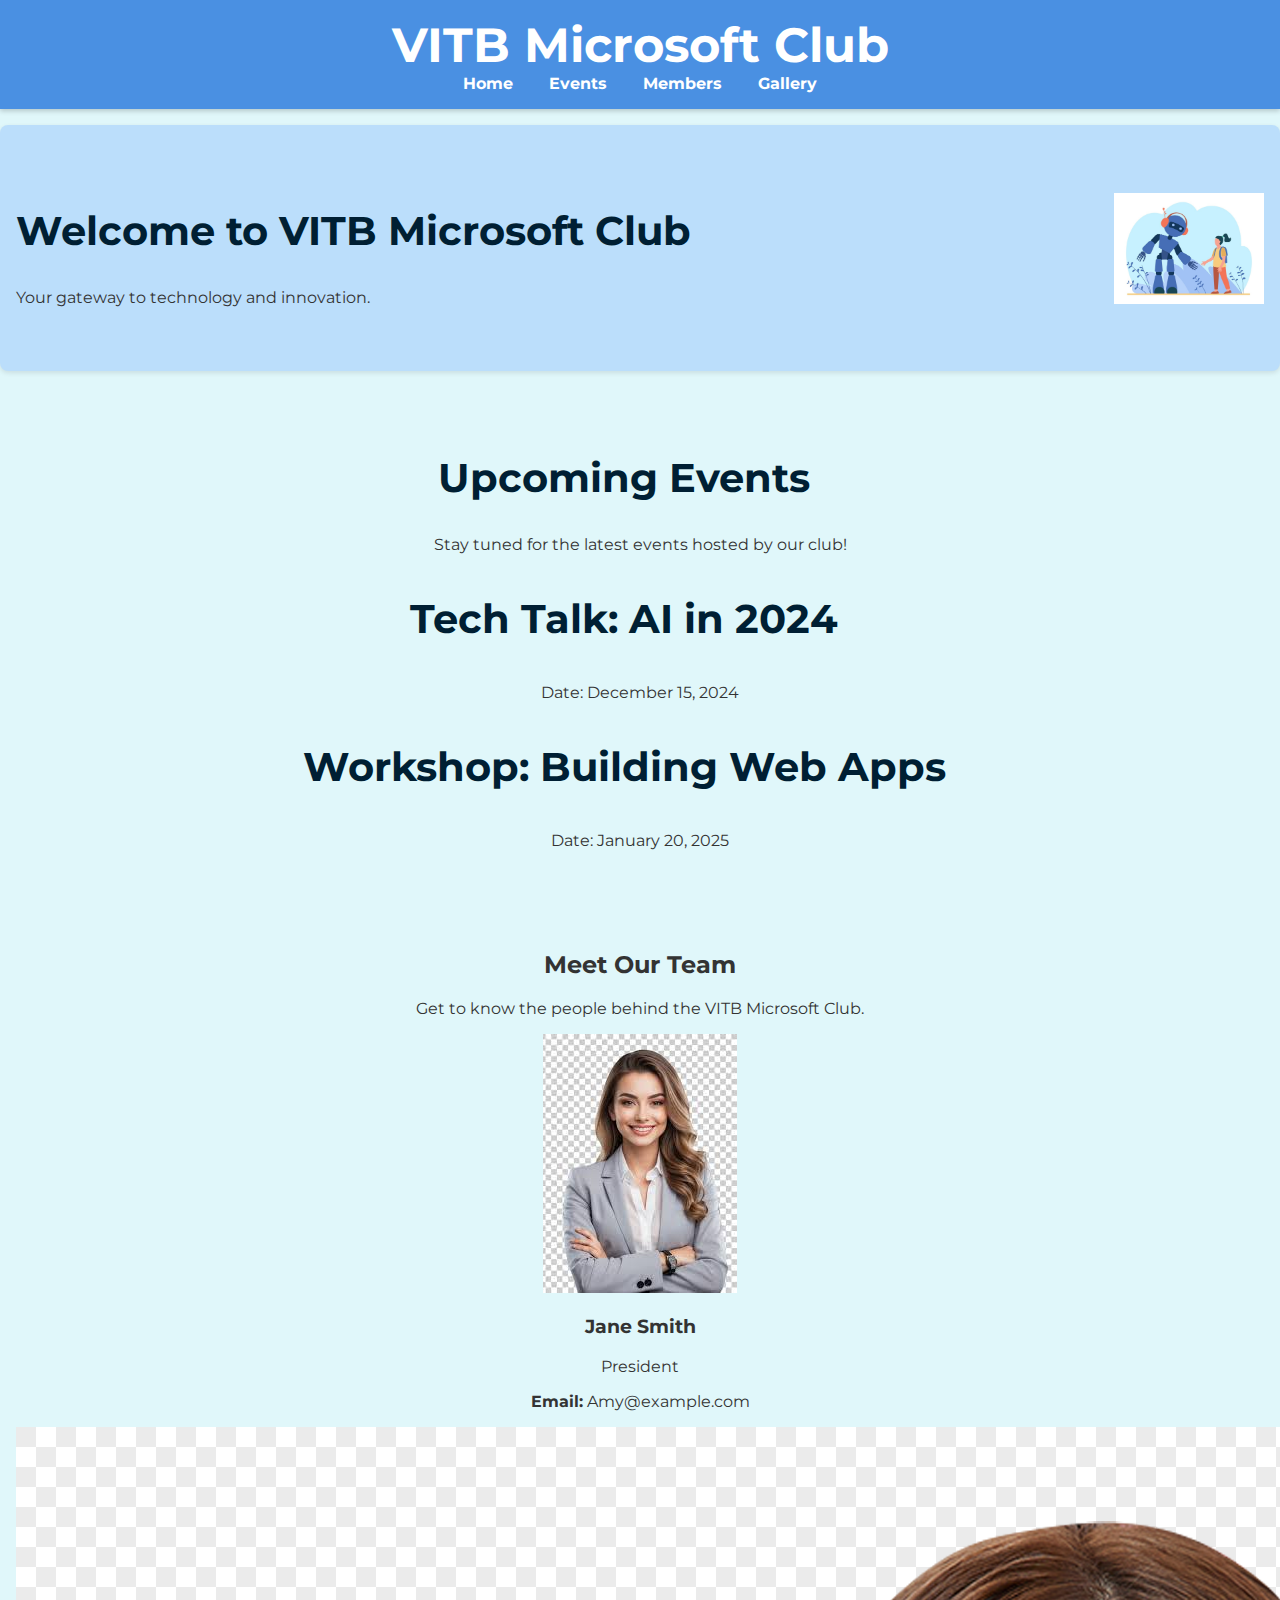
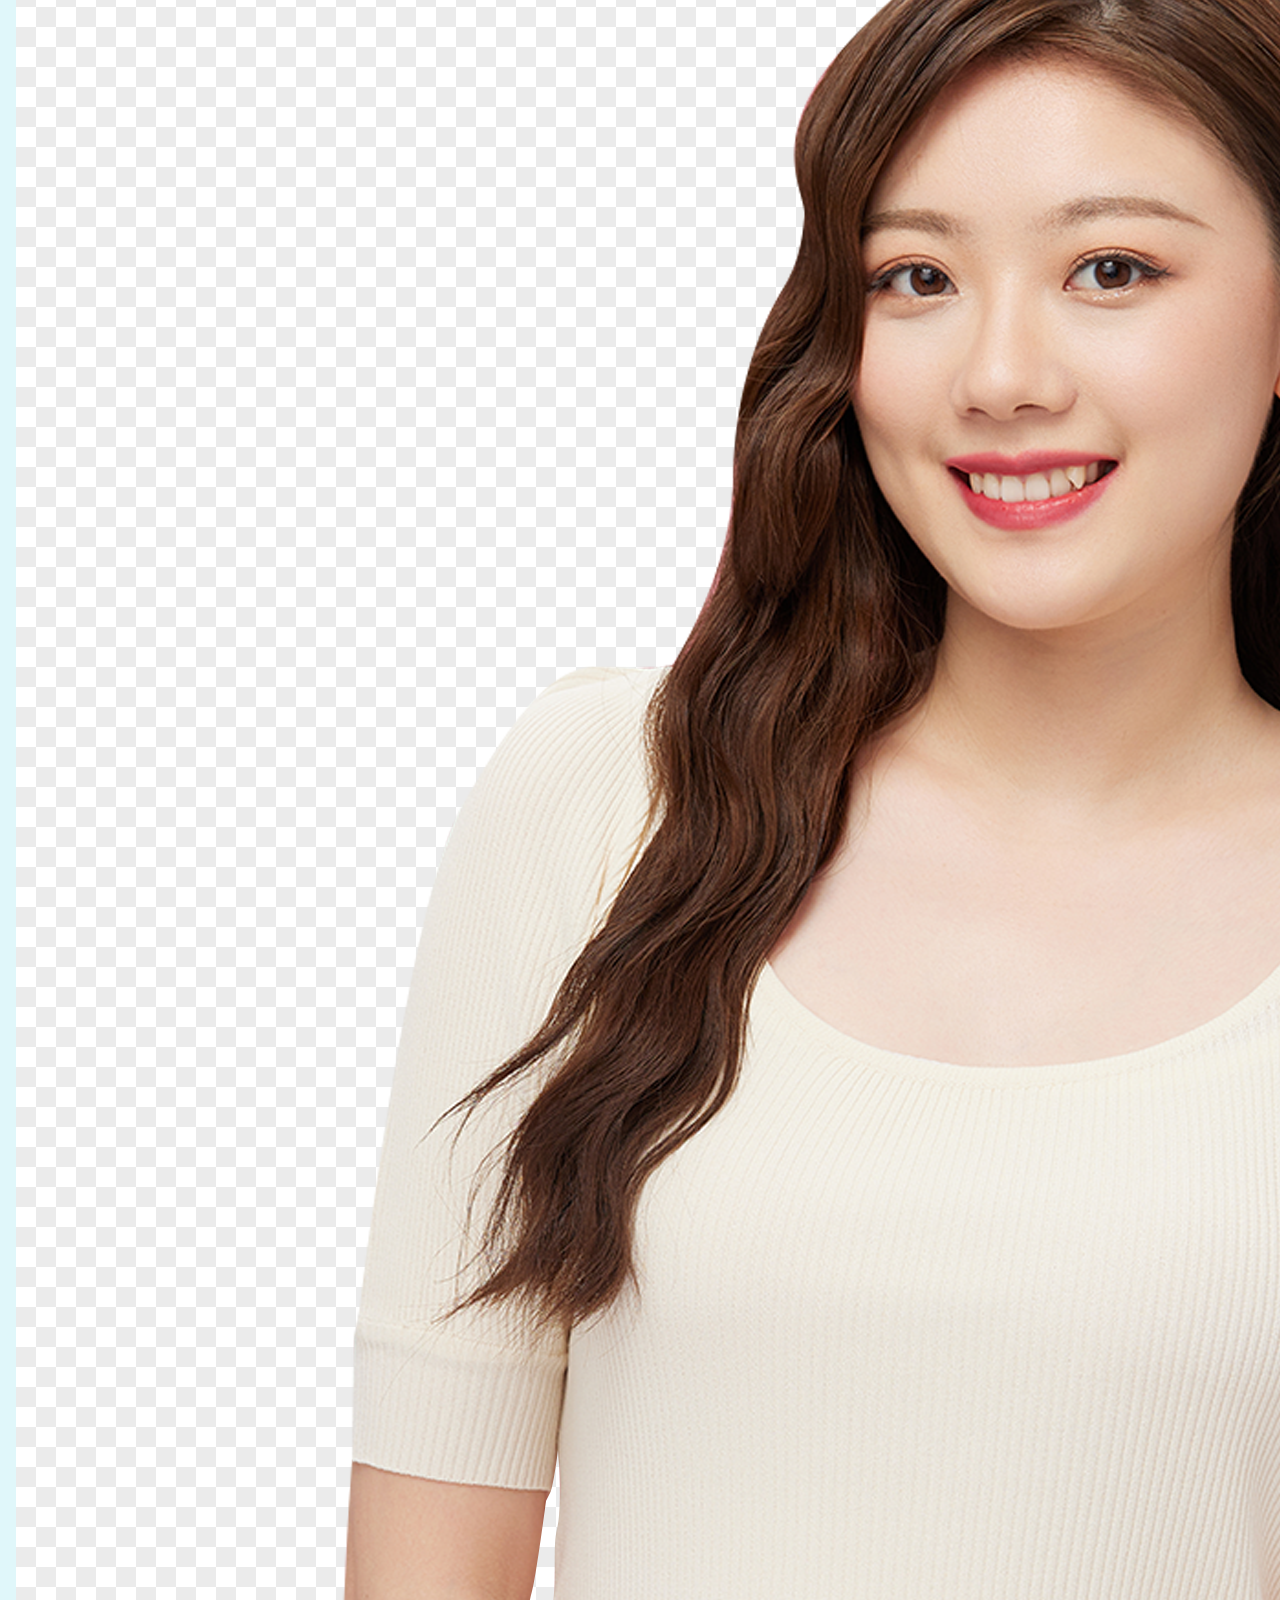
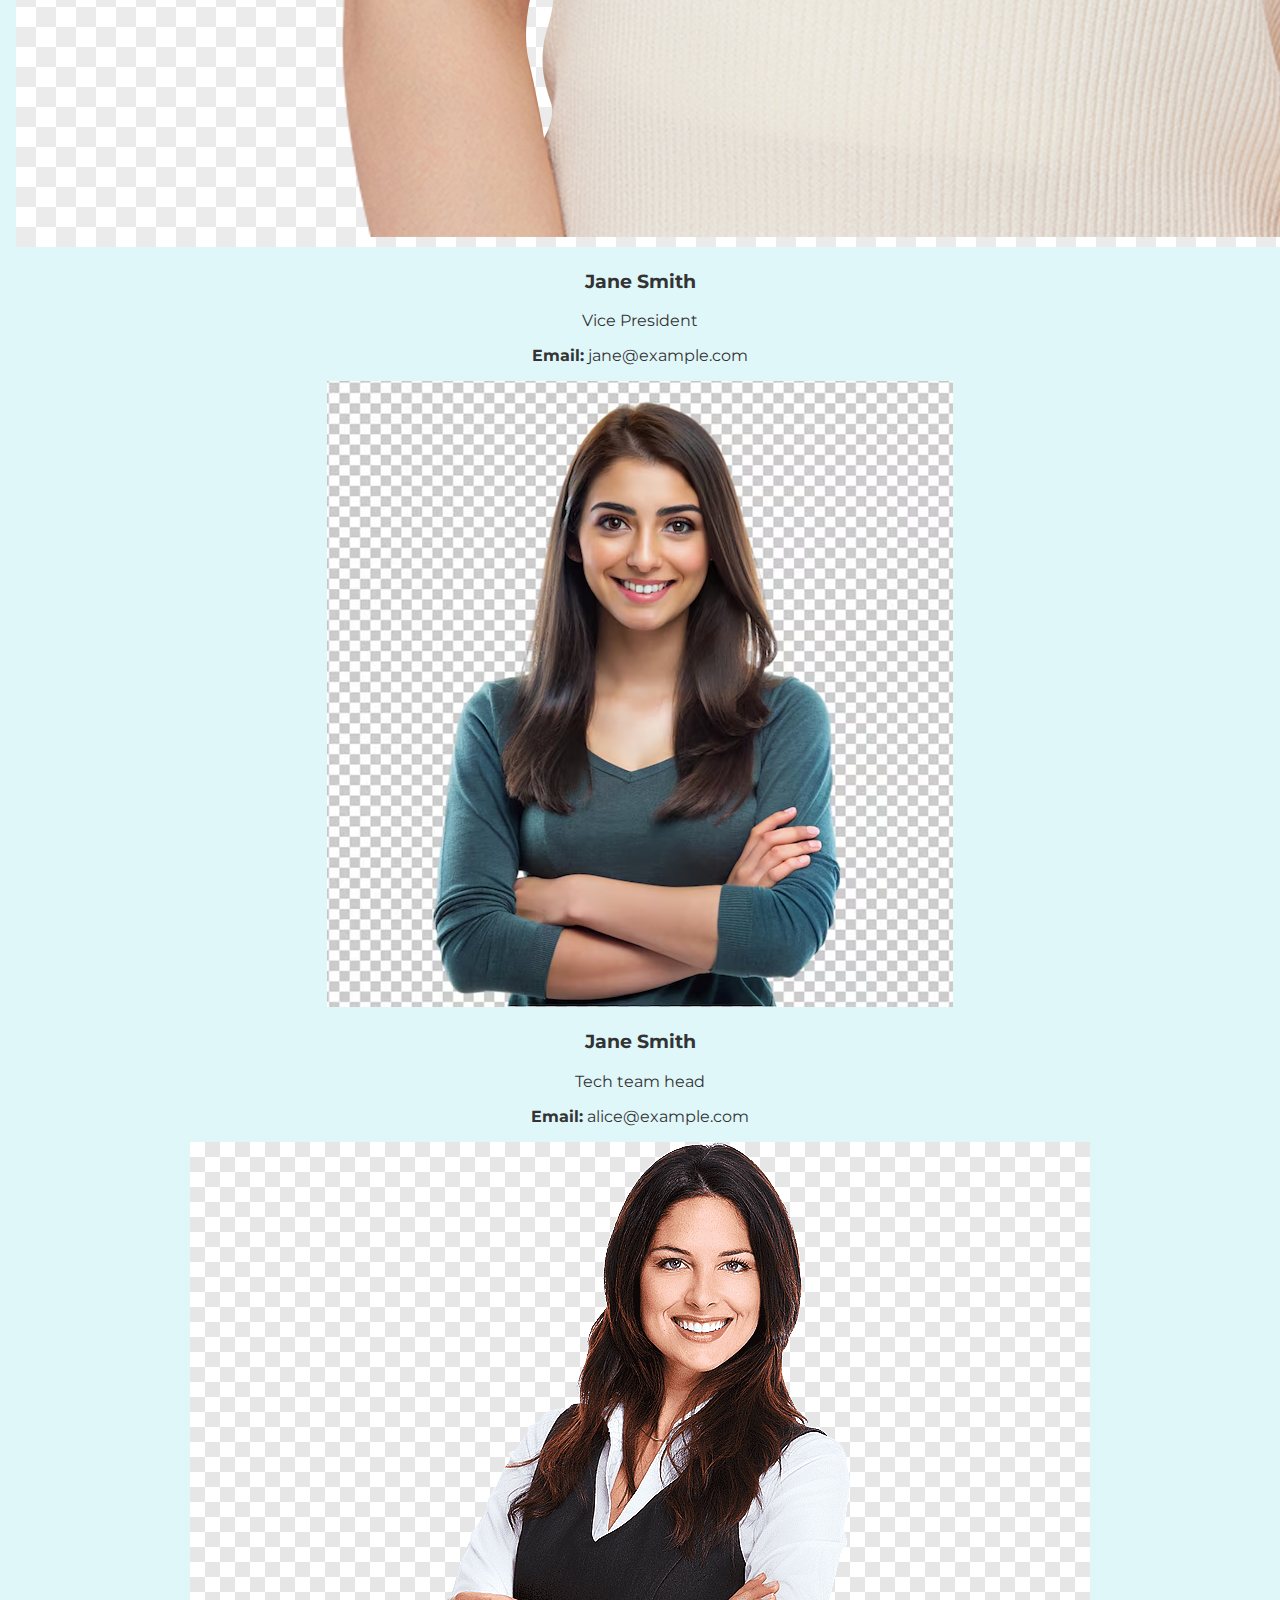
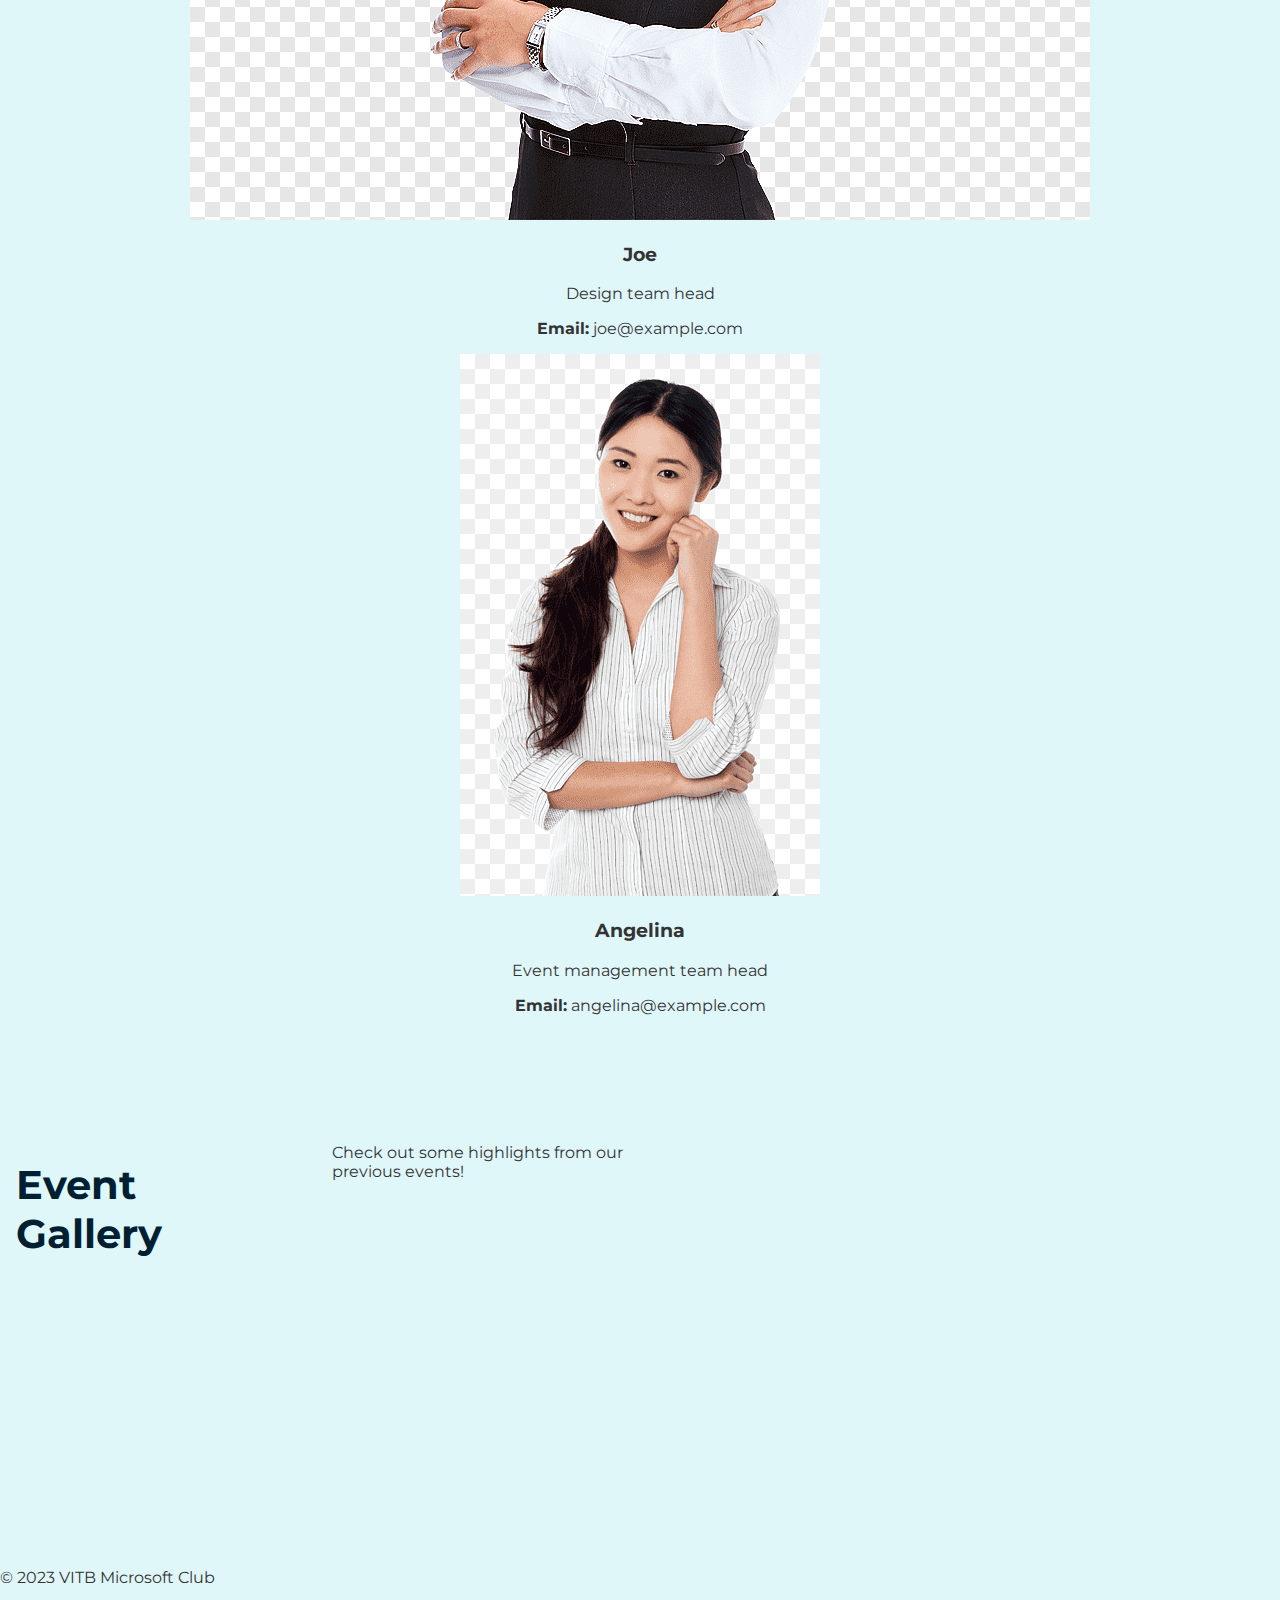
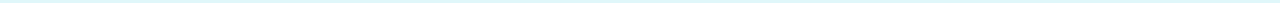
==== index.html @ a5c3c57b "robot" ====
<!DOCTYPE html>
<html lang="en">

<head>
    <meta charset="UTF-8">
    <meta name="viewport" content="width=device-width, initial-scale=1.0">
    <title>VITB Microsoft Club</title>
    <link rel="stylesheet" href="styles/style.css">
    <link href="https://fonts.googleapis.com/css2?family=Montserrat:wght@400;600&display=swap" rel="stylesheet">
</head>

<body>

    <header>
        <h1>VITB Microsoft Club</h1>
        <nav>
            <a href="#home">Home</a>
            <a href="#events">Events</a>
            <a href="#members">Members</a>
            <a href="#gallery">Gallery</a>
        </nav>
    </header>

    <!-- Home Section -->
    <section id="home" class="hero">
        <div>
            <h2 class="dark-blue-heading">Welcome to VITB Microsoft Club</h2>
            <p>Your gateway to technology and innovation.</p>
        </div>
        <!-- Add a better robot visual here -->
        <div class="robot-visual">
            <img src="images/robot.jpg" alt="Robot Illustration" />
        </div>
    </section>




    <!-- Events Section -->
    <section id="events" class="events">
        <h2 class="dark-blue-heading">Upcoming Events</h2>
        <p>Stay tuned for the latest events hosted by our club!</p>

        <div class="event">
            <h3 class="dark-blue-heading">Tech Talk: AI in 2024</h3>
            <p>Date: December 15, 2024</p>
            <div class="countdown" id="countdown1"></div>
        </div>

        <div class="event">
            <h3 class="dark-blue-heading">Workshop: Building Web Apps</h3>
            <p>Date: January 20, 2025</p>
            <div class="countdown" id="countdown2"></div>
        </div>
    </section>

    <!-- Members Section -->
    <section id="members" class="members">
        <h2>Meet Our Team</h2>
        <p>Get to know the people behind the VITB Microsoft Club.</p>

        <div class="members-grid">
            <div class="member-card">
                <img src="images/member1.jpeg" alt="Amy" class="member-photo">
                <h3>Jane Smith</h3>
                <p class="role">President</p>
                <p class="contact"><strong>Email:</strong> Amy@example.com</p>
            </div>
            <div class="member-card">
                <img src="images/member2.png" alt="Jane Smith" class="member-photo">
                <h3>Jane Smith</h3>
                <p class="role">Vice President</p>
                <p class="contact"><strong>Email:</strong> jane@example.com</p>
            </div>
            <div class="member-card">
                <img src="images/member3.avif" alt="Alice" class="member-photo">
                <h3>Jane Smith</h3>
                <p class="role">Tech team head</p>
                <p class="contact"><strong>Email:</strong> alice@example.com</p>
            </div>
            <div class="member-card">
                <img src="images/member4.png" alt="Joe" class="member-photo">
                <h3>Joe</h3>
                <p class="role">Design team head</p>
                <p class="contact"><strong>Email:</strong> joe@example.com</p>
            </div>
            <div class="member-card">
                <img src="images/member5.png" alt="Angelina" class="member-photo">
                <h3>Angelina</h3>
                <p class="role">Event management team head</p>
                <p class="contact"><strong>Email:</strong> angelina@example.com</p>
            </div>

            <!-- Additional member cards can be added here -->
        </div>
    </section>

    <!-- Gallery Section -->
    <section id="gallery" class="gallery">
        <h2 class="dark-blue-heading">Event Gallery</h2>
        <p>Check out some highlights from our previous events!</p>

        <div class="gallery-item">
            <img src="images/event1.png" alt="Event 1">
        </div>
        <div class="gallery-item">
            <img src="images/event2.png" alt="Event 2">
        </div>
        <div class="gallery-item">
            <img src="images/event3.png" alt="Event 3">
        </div>
        <div class="gallery-item">
            <img src="images/event4.jpg" alt="Event 4">
        </div>
        <div class="gallery-item">
            <img src="images/event5.jpg" alt="Event 5">
        </div>
        <!-- Additional gallery items can be added here -->
    </section>


    <footer>
        <p>&copy; 2023 VITB Microsoft Club</p>
    </footer>

    <script src="scripts/script.js"></script>
</body>
---- styles/style.css ----
/* General Styles */
body {
    background-color: #e0f7fa; /* Light blue background */
    font-family: 'Montserrat', sans-serif; /* Elegant font */
    color: #333;
    margin: 0;
    padding: 0;
}

/* Header Styles */
header {
    background-color: #4a90e2; /* Soft blue for the header */
    color: #fff;
    padding: 1rem;
    text-align: center;
    box-shadow: 0px 2px 5px rgba(0, 0, 0, 0.2);
}

/* Header Site Name */
header h1 {
    font-size: 3rem; /* Increased site name size */
    margin: 0; /* Remove default margin */
}

/* Navigation Links */
nav a {
    color: #fff; /* White text for links */
    margin: 0 1rem; /* Margin between links */
    text-decoration: none;
    font-weight: bold;
}

/* Hero Section */
.hero {
    display: flex; /* Use flexbox to align robot and text */
    align-items: center; /* Center vertically */
    background-color: #bbdefb; /* Lighter pastel blue */
    padding: 3rem 1rem; /* Increased padding */
    border-radius: 8px;
    margin: 1rem 0; /* Margin between sections */
    box-shadow: 0px 2px 5px rgba(0, 0, 0, 0.1);
    animation: fadeIn 1s; /* Fade-in animation */
}

/* Dark Blue Headings */
.dark-blue-heading {
    color: #001f33; /* Darkest blue color for headings */
    font-size: 2.5rem; /* Increased size for better visibility */
    margin-right: 2rem; /* Space between text and robot */
}

/* Member and Events Sections */
.members,
.events {
    padding: 2rem 1rem;
    text-align: center;
}

/* Gallery Section */
.gallery {
    display: grid; /* Use grid layout for better alignment */
    grid-template-columns: repeat(auto-fill, minmax(250px, 1fr)); /* Responsive grid */
    gap: 1rem; /* Space between grid items */
    margin-top: 2rem;
    padding: 2rem 1rem;
}

.gallery-item {
    border-radius: 8px;
    overflow: hidden;
    box-shadow: 0px 2px 5px rgba(0, 0, 0, 0.1);
    opacity: 0; /* Start as invisible for fade-in effect */
    animation: fadeIn 0.5s forwards; /* Fade-in animation */
}

.gallery-item img {
    width: 100%; /* Full width for images */
    height: auto; /* Maintain aspect ratio */
    transition: transform 0.3s ease; /* Transition for hover effect */
}

.gallery-item img:hover {
    transform: scale(1.05); /* Zoom effect on hover */
}

/* Robot Visual */
.robot-visual {
    display: flex;
    justify-content: center; /* Center the robot */
    margin-left: auto; /* Push to the right */
}

.robot-visual img {
    max-width: 150px; /* Reduced size of the robot image */
    height: auto; /* Maintain aspect ratio */
    animation: bounce 1s infinite alternate; /* Bounce animation */
}

/* Animations */
@keyframes fadeIn {
    from {
        opacity: 0;
    }
    to {
        opacity: 1;
    }
}

@keyframes bounce {
    from {
        transform: translateY(0);
    }
    to {
        transform: translateY(-10px);
    }
}

/* Responsive Styles */
@media (max-width: 768px) {
    .hero {
        flex-direction: column; /* Stack robot and text on smaller screens */
        align-items: center; /* Center items */
        text-align: center; /* Center text */
    }

    .dark-blue-heading {
        margin-right: 0; /* Remove margin for smaller screens */
    }

    .gallery {
        grid-template-columns: repeat(auto-fill, minmax(150px, 1fr)); /* Adjust for smaller screens */
    }
}
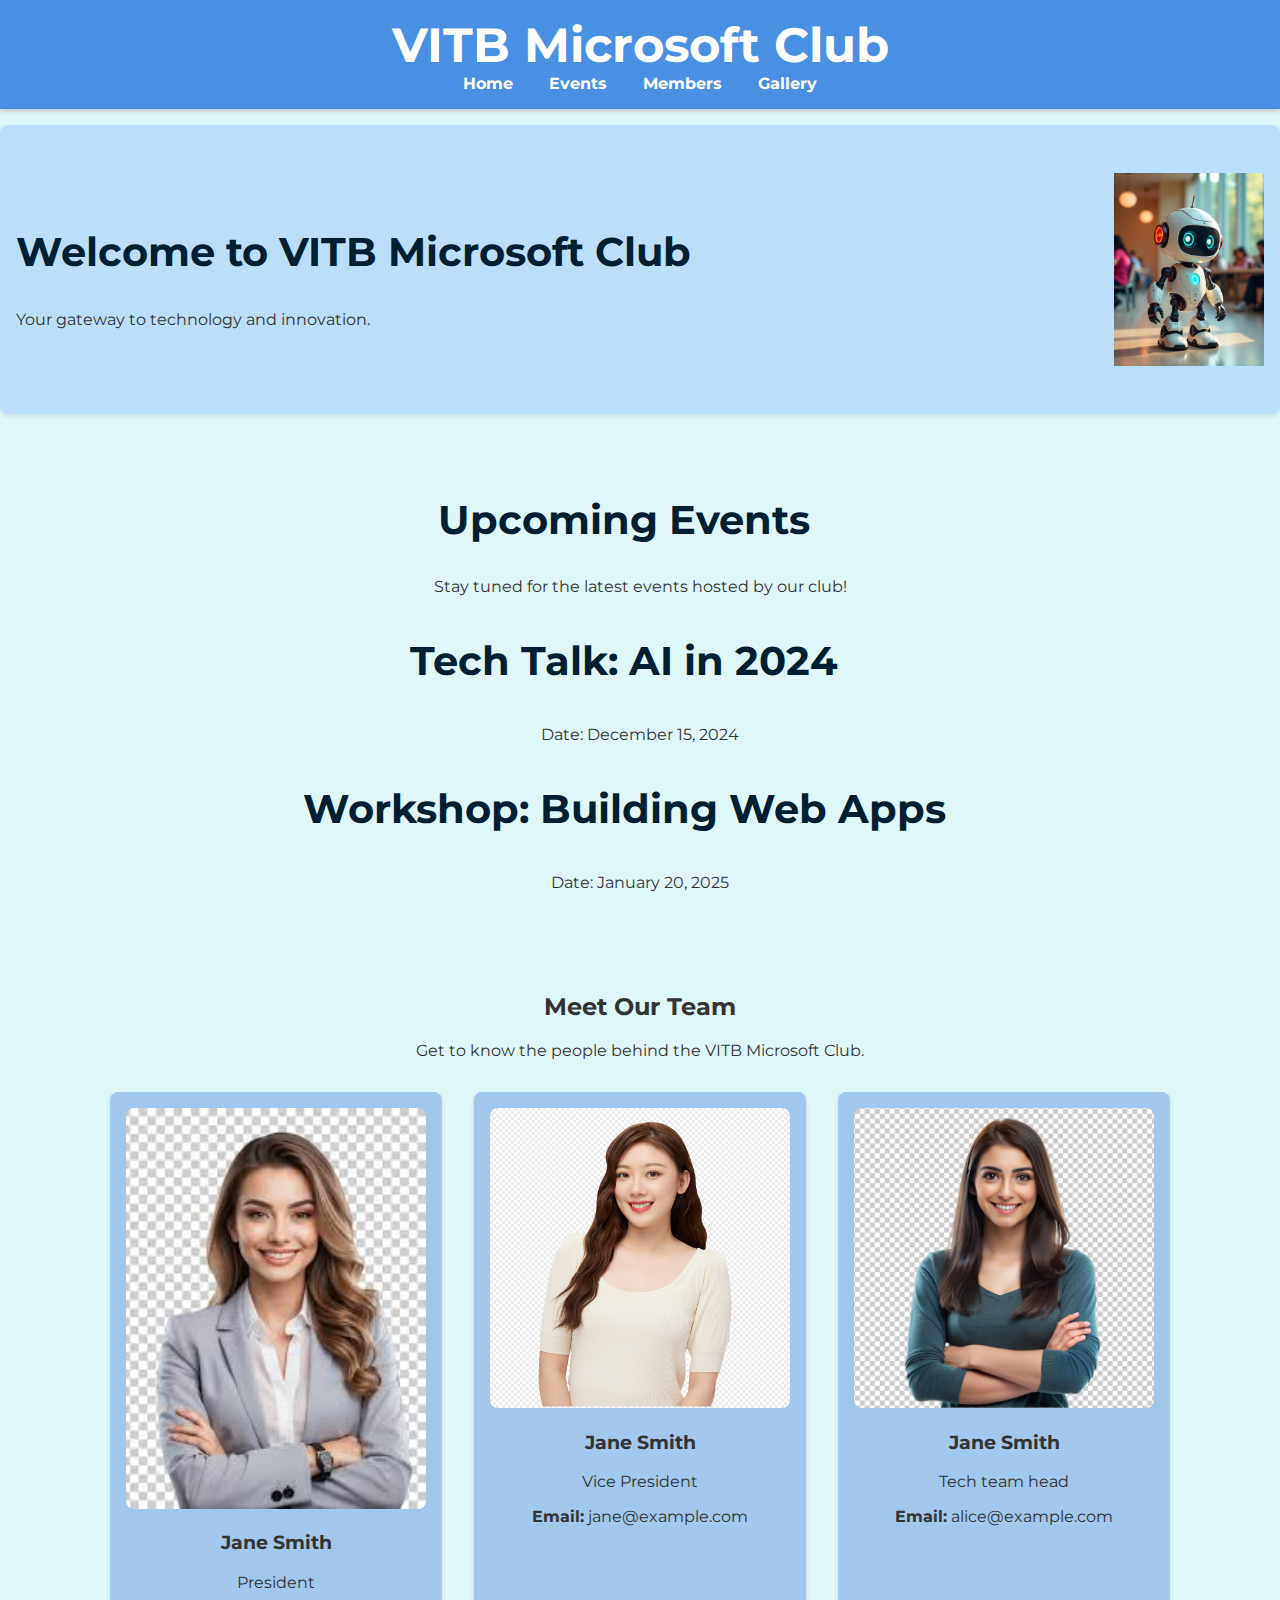
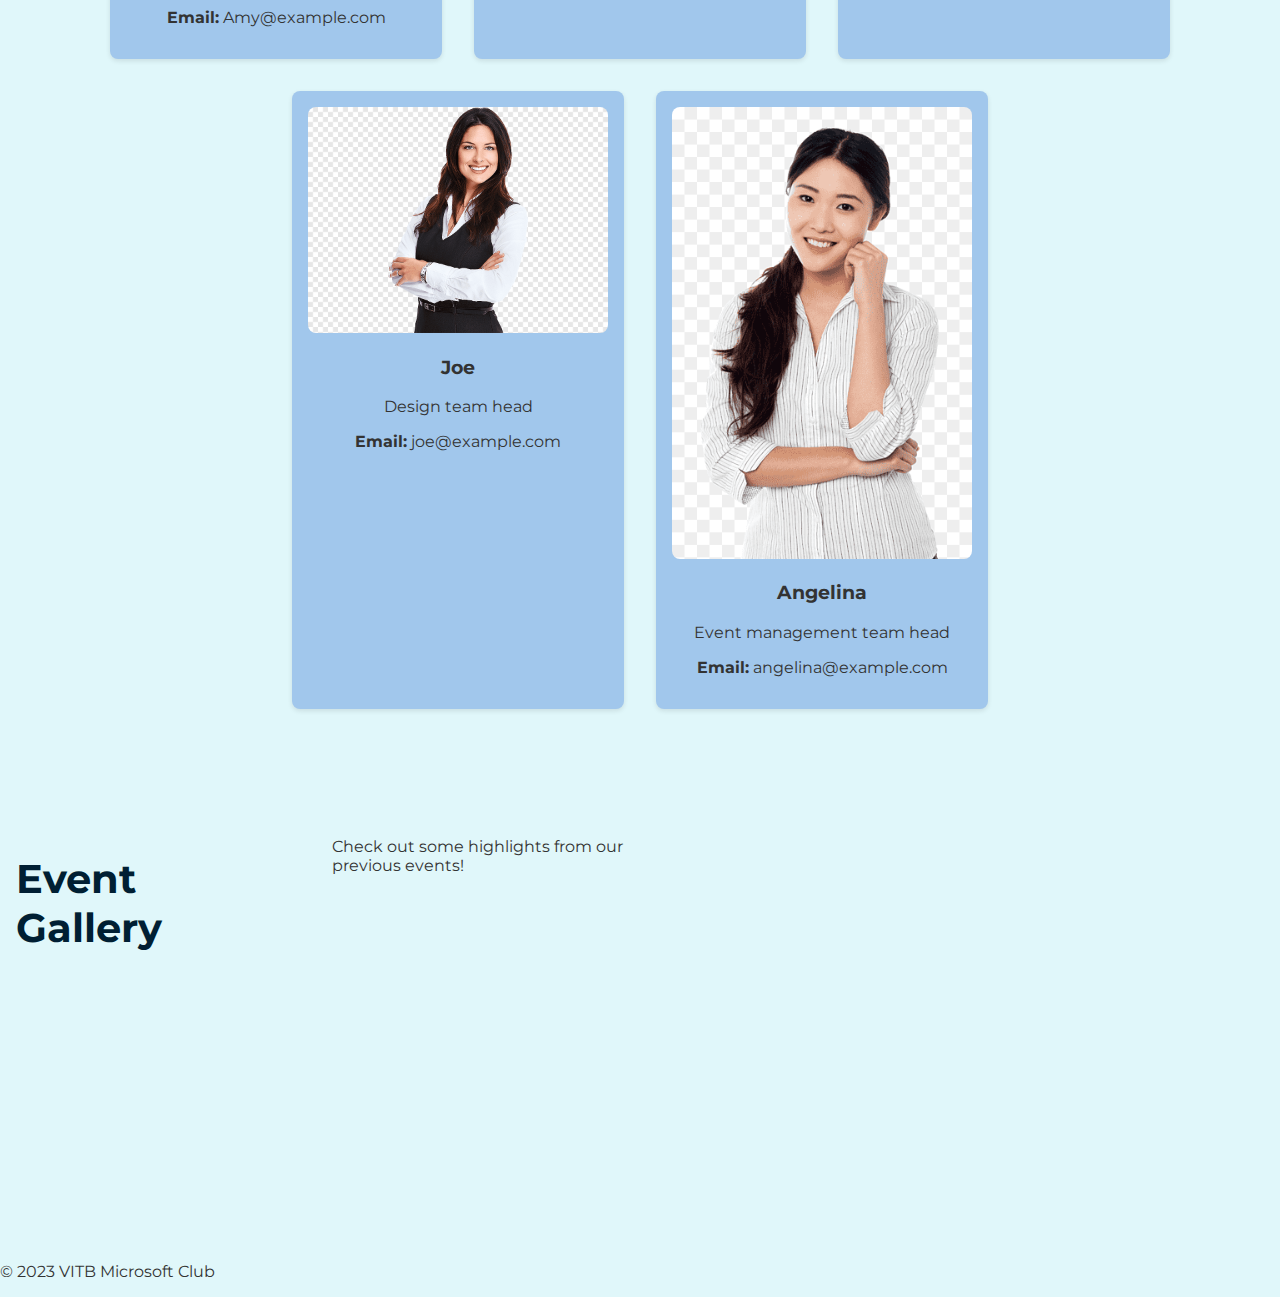
==== commit 60256360: "features" ====
--- a/index.html
+++ b/index.html
@@ -29,7 +29,7 @@
         </div>
         <!-- Add a better robot visual here -->
         <div class="robot-visual">
-            <img src="images/robot.jpg" alt="Robot Illustration" />
+            <img src="images/robot.jpeg" alt="Robot Illustration" />
         </div>
     </section>
 
--- a/styles/style.css
+++ b/styles/style.css
@@ -49,11 +49,51 @@
     margin-right: 2rem; /* Space between text and robot */
 }
 
-/* Member and Events Sections */
-.members,
+/* Members Section */
+.members {
+    padding: 2rem 1rem;
+    text-align: center;
+}
+
+.members-grid {
+    display: flex;
+    flex-wrap: wrap;
+    justify-content: center;
+}
+
+.member-card {
+    background-color: #a1c7ec; /* White background for cards */
+    border-radius: 8px;
+    margin: 1rem;
+    padding: 1rem;
+    width: 300px; /* Fixed width for member cards */
+    box-shadow: 0px 2px 5px rgba(0, 0, 0, 0.1);
+    transition: transform 0.3s; /* Transition for hover effect */
+    animation: slideIn 0.5s; /* Slide-in animation */
+}
+
+.member-card:hover {
+    transform: scale(1.05); /* Scale effect on hover */
+}
+
+/* Member Photo */
+.member-photo {
+    width: 100%; /* Full width for photos */
+    height: auto; /* Maintain aspect ratio */
+    border-radius: 8px; /* Rounded corners for photos */
+}
+
+/* Events Section */
 .events {
     padding: 2rem 1rem;
     text-align: center;
+}
+
+/* Event Countdown Timer */
+.countdown {
+    font-weight: bold; /* Make countdown bold */
+    color: #4a90e2; /* Color for countdown text */
+    font-size: 1.5rem; /* Font size for countdown */
 }
 
 /* Gallery Section */
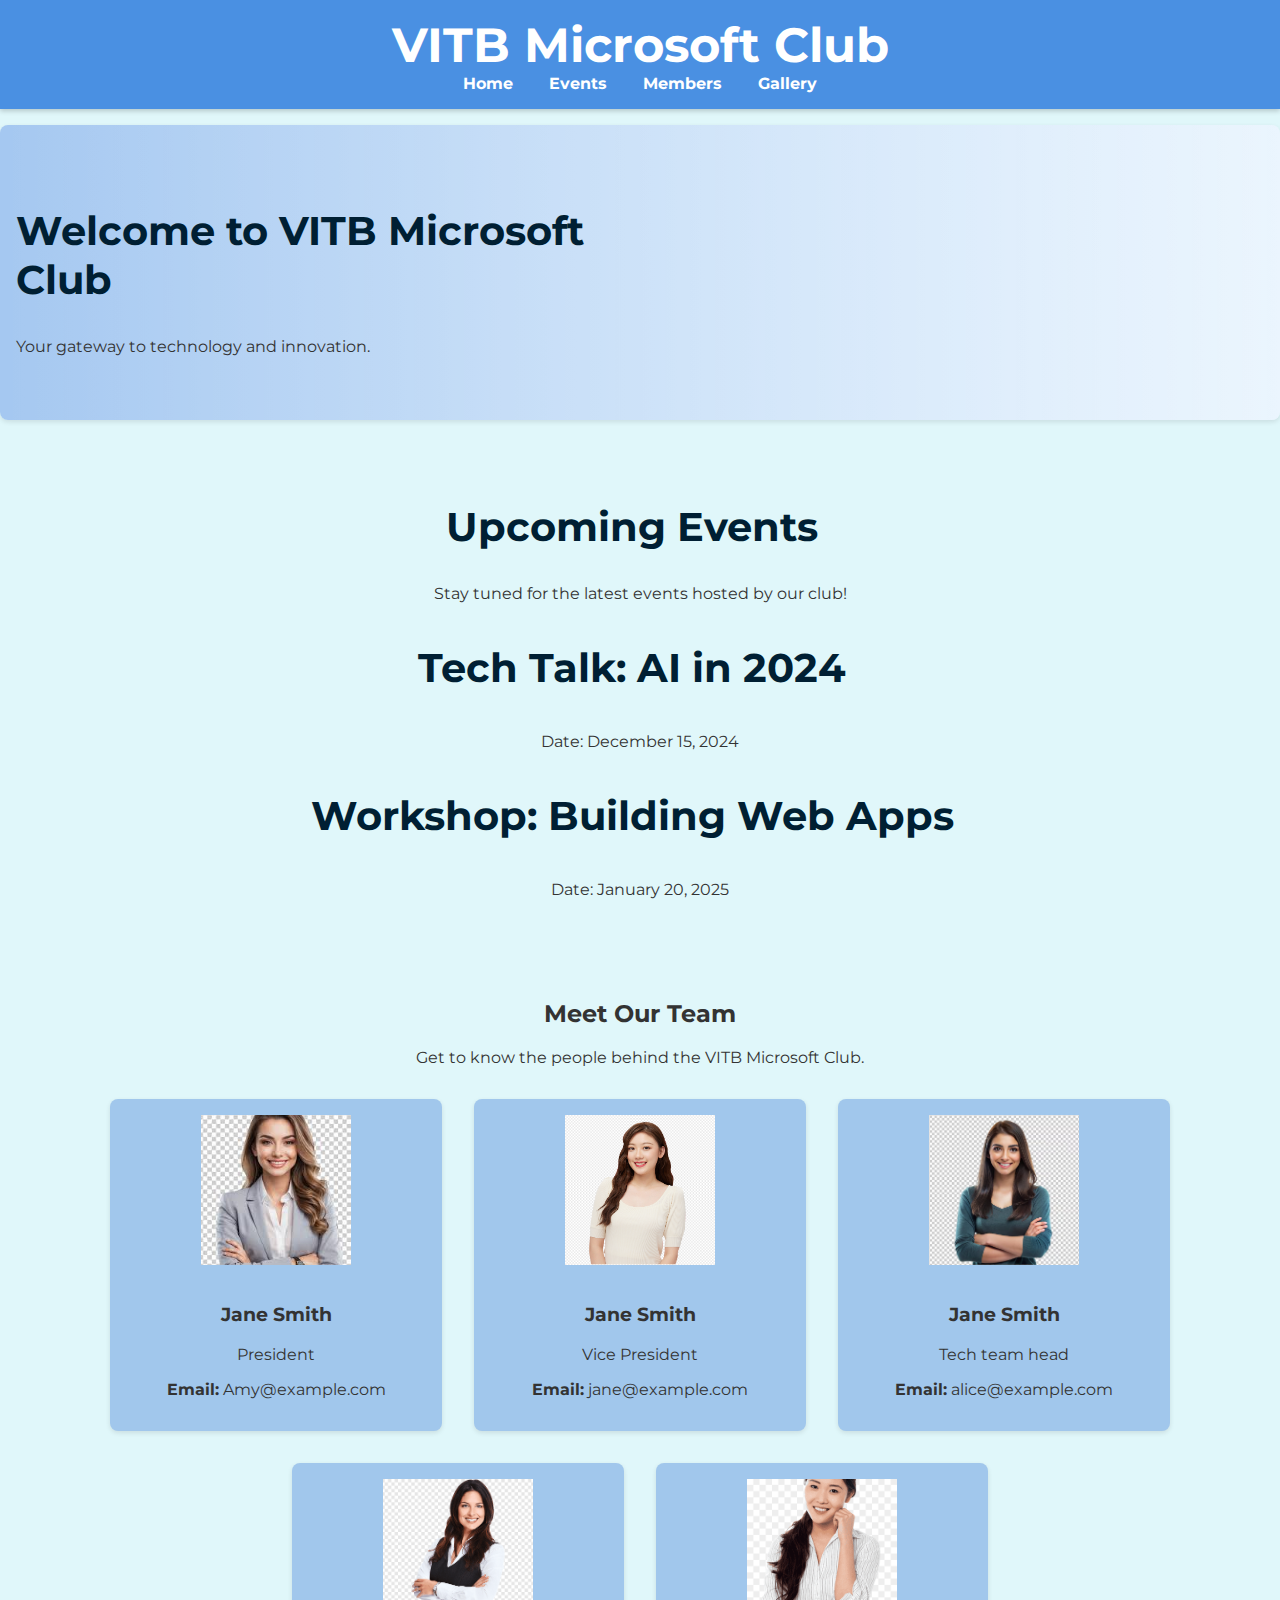
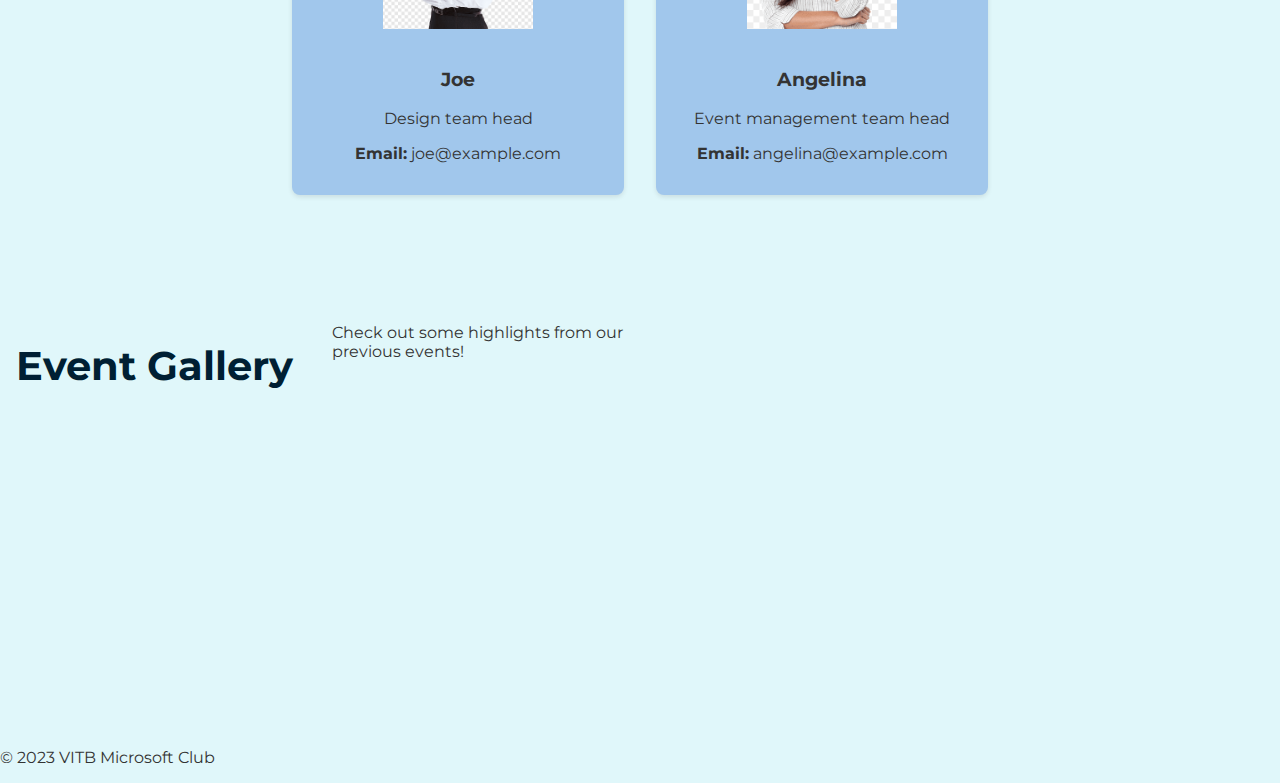
==== commit 22d92901: "final commit" ====
--- a/index.html
+++ b/index.html
@@ -23,17 +23,11 @@
 
     <!-- Home Section -->
     <section id="home" class="hero">
-        <div>
+        <div class="text-container">
             <h2 class="dark-blue-heading">Welcome to VITB Microsoft Club</h2>
             <p>Your gateway to technology and innovation.</p>
         </div>
-        <!-- Add a better robot visual here -->
-        <div class="robot-visual">
-            <img src="images/robot.jpeg" alt="Robot Illustration" />
-        </div>
     </section>
-
-
 
 
     <!-- Events Section -->
--- a/styles/style.css
+++ b/styles/style.css
@@ -32,9 +32,10 @@
 
 /* Hero Section */
 .hero {
-    display: flex; /* Use flexbox to align robot and text */
+    display: flex; /* Use flexbox to align text and gradient */
     align-items: center; /* Center vertically */
-    background-color: #bbdefb; /* Lighter pastel blue */
+    background: linear-gradient(to left, rgba(255, 255, 255, 0.7), rgba(255, 255, 255, 0.5)), /* Light overlay */
+                linear-gradient(to right, #4a90e2, #bbdefb); /* Crisscross gradient */
     padding: 3rem 1rem; /* Increased padding */
     border-radius: 8px;
     margin: 1rem 0; /* Margin between sections */
@@ -46,8 +47,15 @@
 .dark-blue-heading {
     color: #001f33; /* Darkest blue color for headings */
     font-size: 2.5rem; /* Increased size for better visibility */
-    margin-right: 2rem; /* Space between text and robot */
+    margin-right: 1rem; /* Reduced space between text and gradient */
 }
+
+/* Text Container */
+.text-container {
+    max-width: 50%; /* Limit width of the text container */
+    z-index: 1; /* Ensure text appears above gradient */
+}
+
 
 /* Members Section */
 .members {
@@ -78,9 +86,10 @@
 
 /* Member Photo */
 .member-photo {
-    width: 100%; /* Full width for photos */
-    height: auto; /* Maintain aspect ratio */
-    border-radius: 8px; /* Rounded corners for photos */
+    width: 150px; /* Fixed width */
+    height: 150px; /* Fixed height */
+    object-fit: cover; /* Maintain aspect ratio while filling the space */
+    margin-bottom: 1rem; /* Space below the photo */
 }
 
 /* Events Section */
@@ -123,18 +132,6 @@
     transform: scale(1.05); /* Zoom effect on hover */
 }
 
-/* Robot Visual */
-.robot-visual {
-    display: flex;
-    justify-content: center; /* Center the robot */
-    margin-left: auto; /* Push to the right */
-}
-
-.robot-visual img {
-    max-width: 150px; /* Reduced size of the robot image */
-    height: auto; /* Maintain aspect ratio */
-    animation: bounce 1s infinite alternate; /* Bounce animation */
-}
 
 /* Animations */
 @keyframes fadeIn {
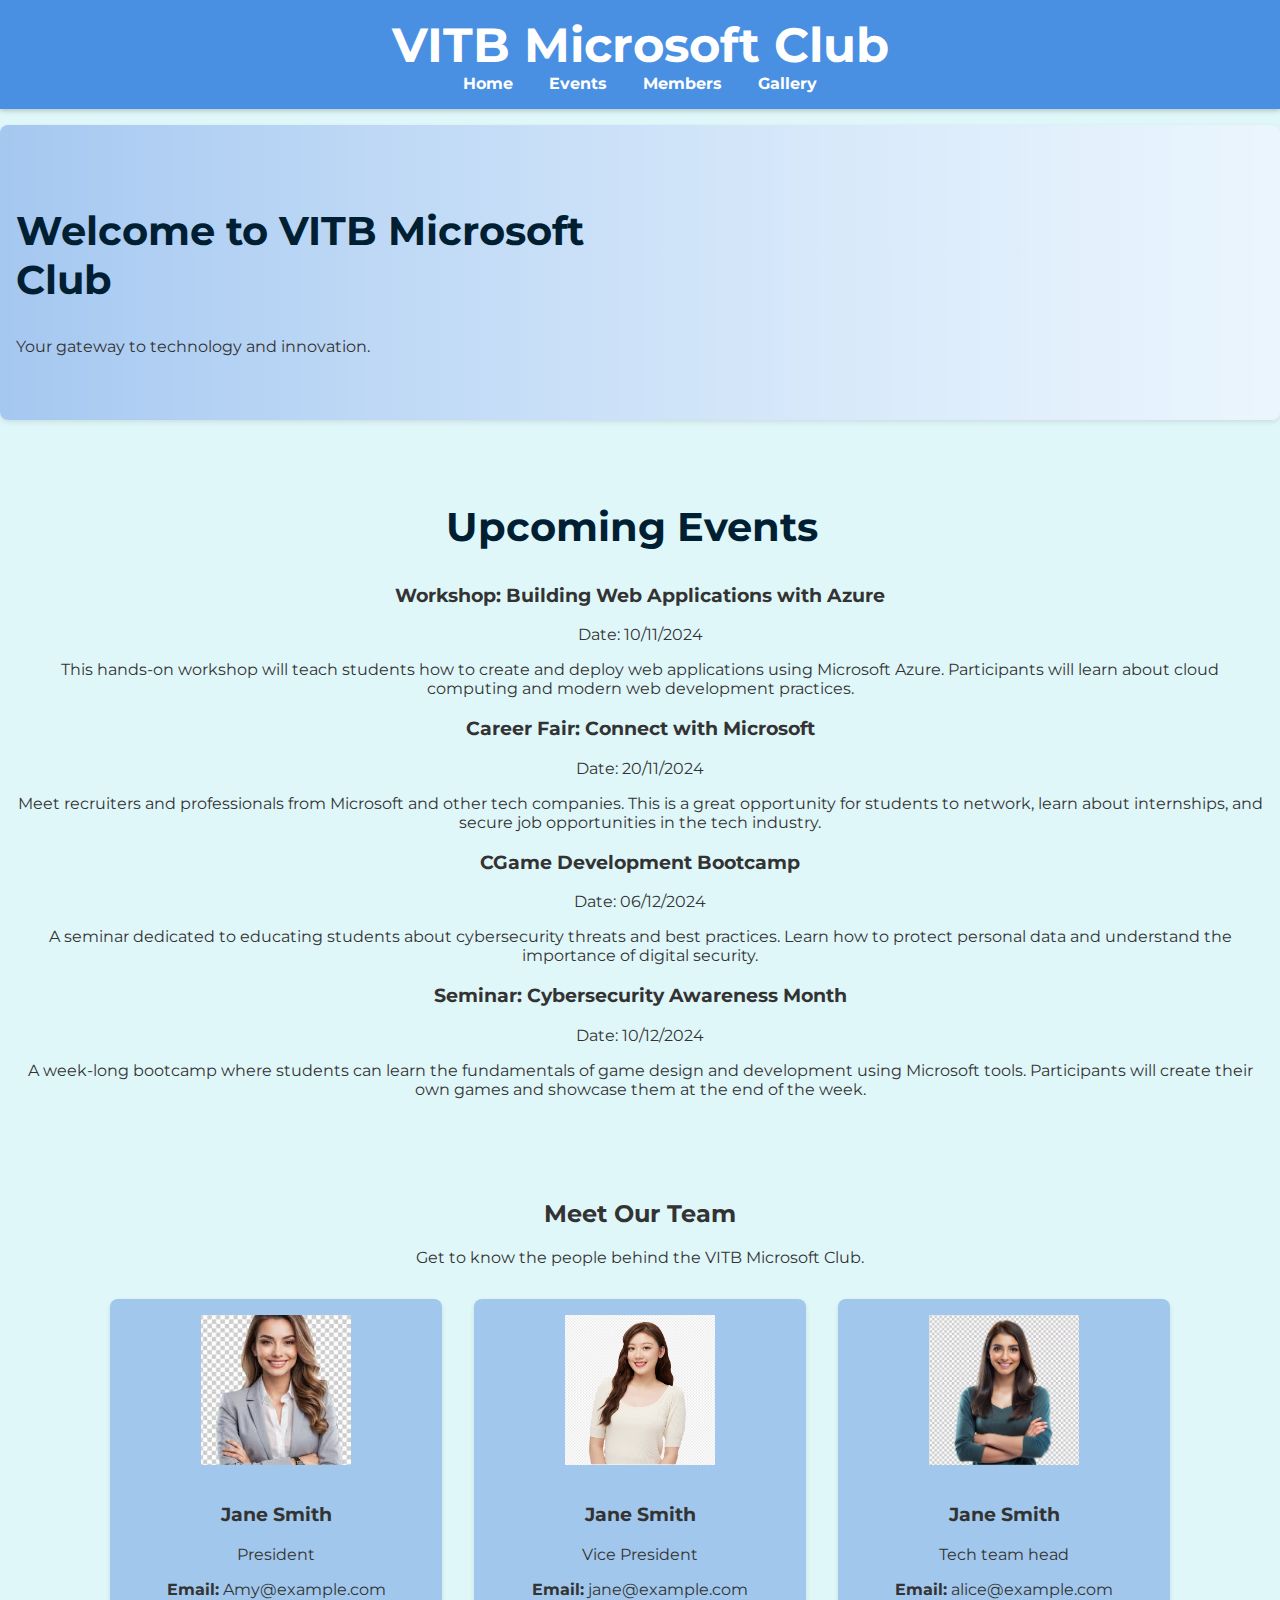
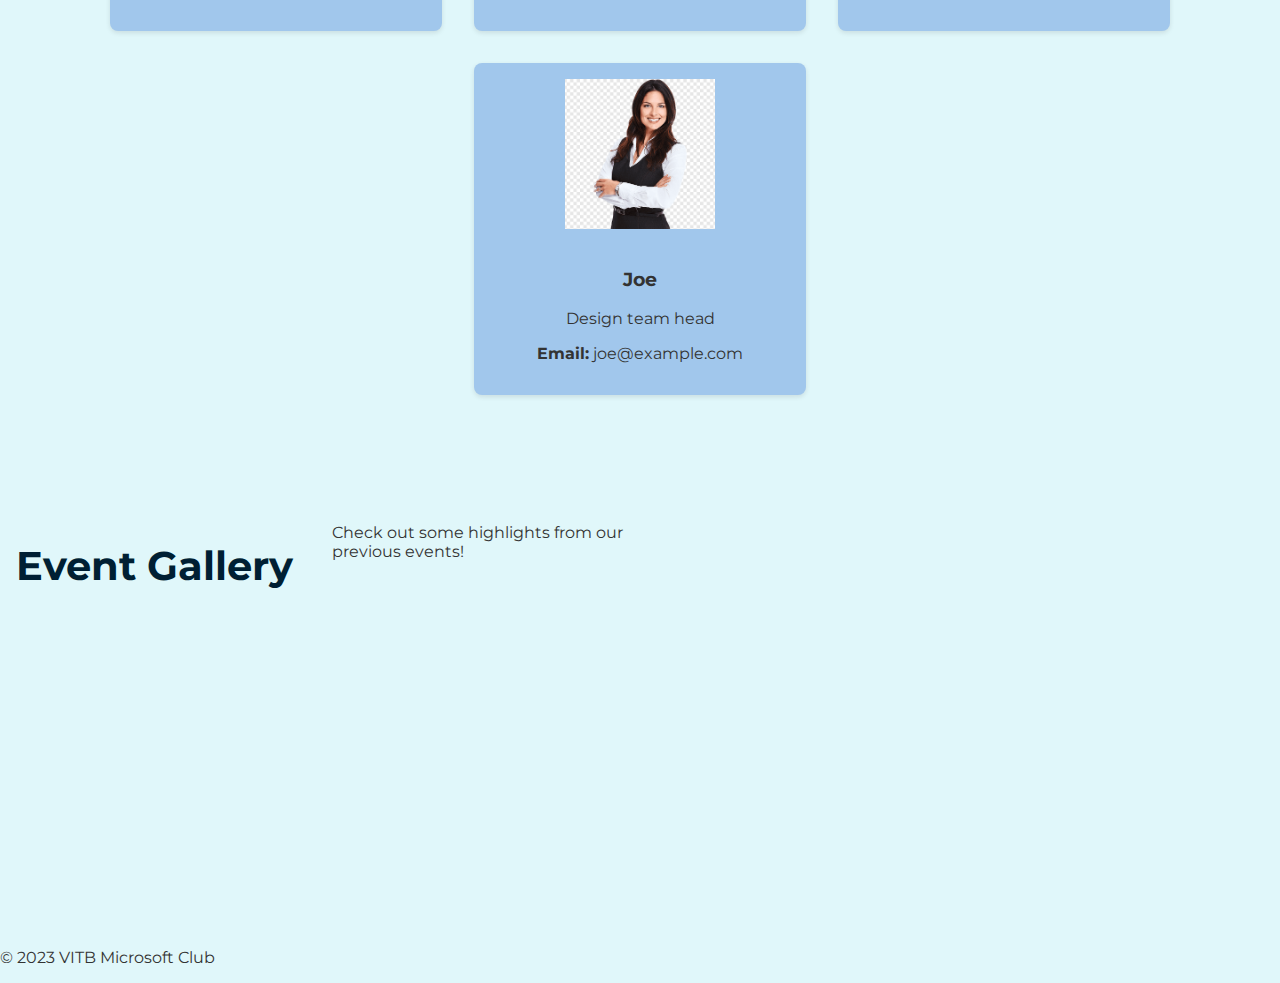
==== commit 0004f194: "final commit" ====
--- a/index.html
+++ b/index.html
@@ -33,20 +33,29 @@
     <!-- Events Section -->
     <section id="events" class="events">
         <h2 class="dark-blue-heading">Upcoming Events</h2>
-        <p>Stay tuned for the latest events hosted by our club!</p>
+        <div class="event-card">
+            <h3 class="event-title">Workshop: Building Web Applications with Azure</h3>
+            <p class="event-date">Date: 10/11/2024</p>
+            <p>This hands-on workshop will teach students how to create and deploy web applications using Microsoft Azure. Participants will learn about cloud computing and modern web development practices.</p>
+        </div>
+        <div class="event-card">
+            <h3 class="event-title">Career Fair: Connect with Microsoft</h3>
+            <p class="event-date">Date: 20/11/2024</p>
+            <p>Meet recruiters and professionals from Microsoft and other tech companies. This is a great opportunity for students to network, learn about internships, and secure job opportunities in the tech industry.</p>
+        </div>
+        <div class="event-card">
+            <h3 class="event-title">CGame Development Bootcamp</h3>
+            <p class="event-date">Date: 06/12/2024</p>
+            <p>A seminar dedicated to educating students about cybersecurity threats and best practices. Learn how to protect personal data and understand the importance of digital security.</p>
+        </div>
+        <div class="event-card">
+            <h3 class="event-title">Seminar: Cybersecurity Awareness Month</h3>
+            <p class="event-date">Date: 10/12/2024</p>
+            <p>A week-long bootcamp where students can learn the fundamentals of game design and development using Microsoft tools. Participants will create their own games and showcase them at the end of the week.</p>
+        </div>
+        <!-- Add more event cards as needed -->
+    </section>
 
-        <div class="event">
-            <h3 class="dark-blue-heading">Tech Talk: AI in 2024</h3>
-            <p>Date: December 15, 2024</p>
-            <div class="countdown" id="countdown1"></div>
-        </div>
-
-        <div class="event">
-            <h3 class="dark-blue-heading">Workshop: Building Web Apps</h3>
-            <p>Date: January 20, 2025</p>
-            <div class="countdown" id="countdown2"></div>
-        </div>
-    </section>
 
     <!-- Members Section -->
     <section id="members" class="members">
@@ -77,12 +86,6 @@
                 <h3>Joe</h3>
                 <p class="role">Design team head</p>
                 <p class="contact"><strong>Email:</strong> joe@example.com</p>
-            </div>
-            <div class="member-card">
-                <img src="images/member5.png" alt="Angelina" class="member-photo">
-                <h3>Angelina</h3>
-                <p class="role">Event management team head</p>
-                <p class="contact"><strong>Email:</strong> angelina@example.com</p>
             </div>
 
             <!-- Additional member cards can be added here -->
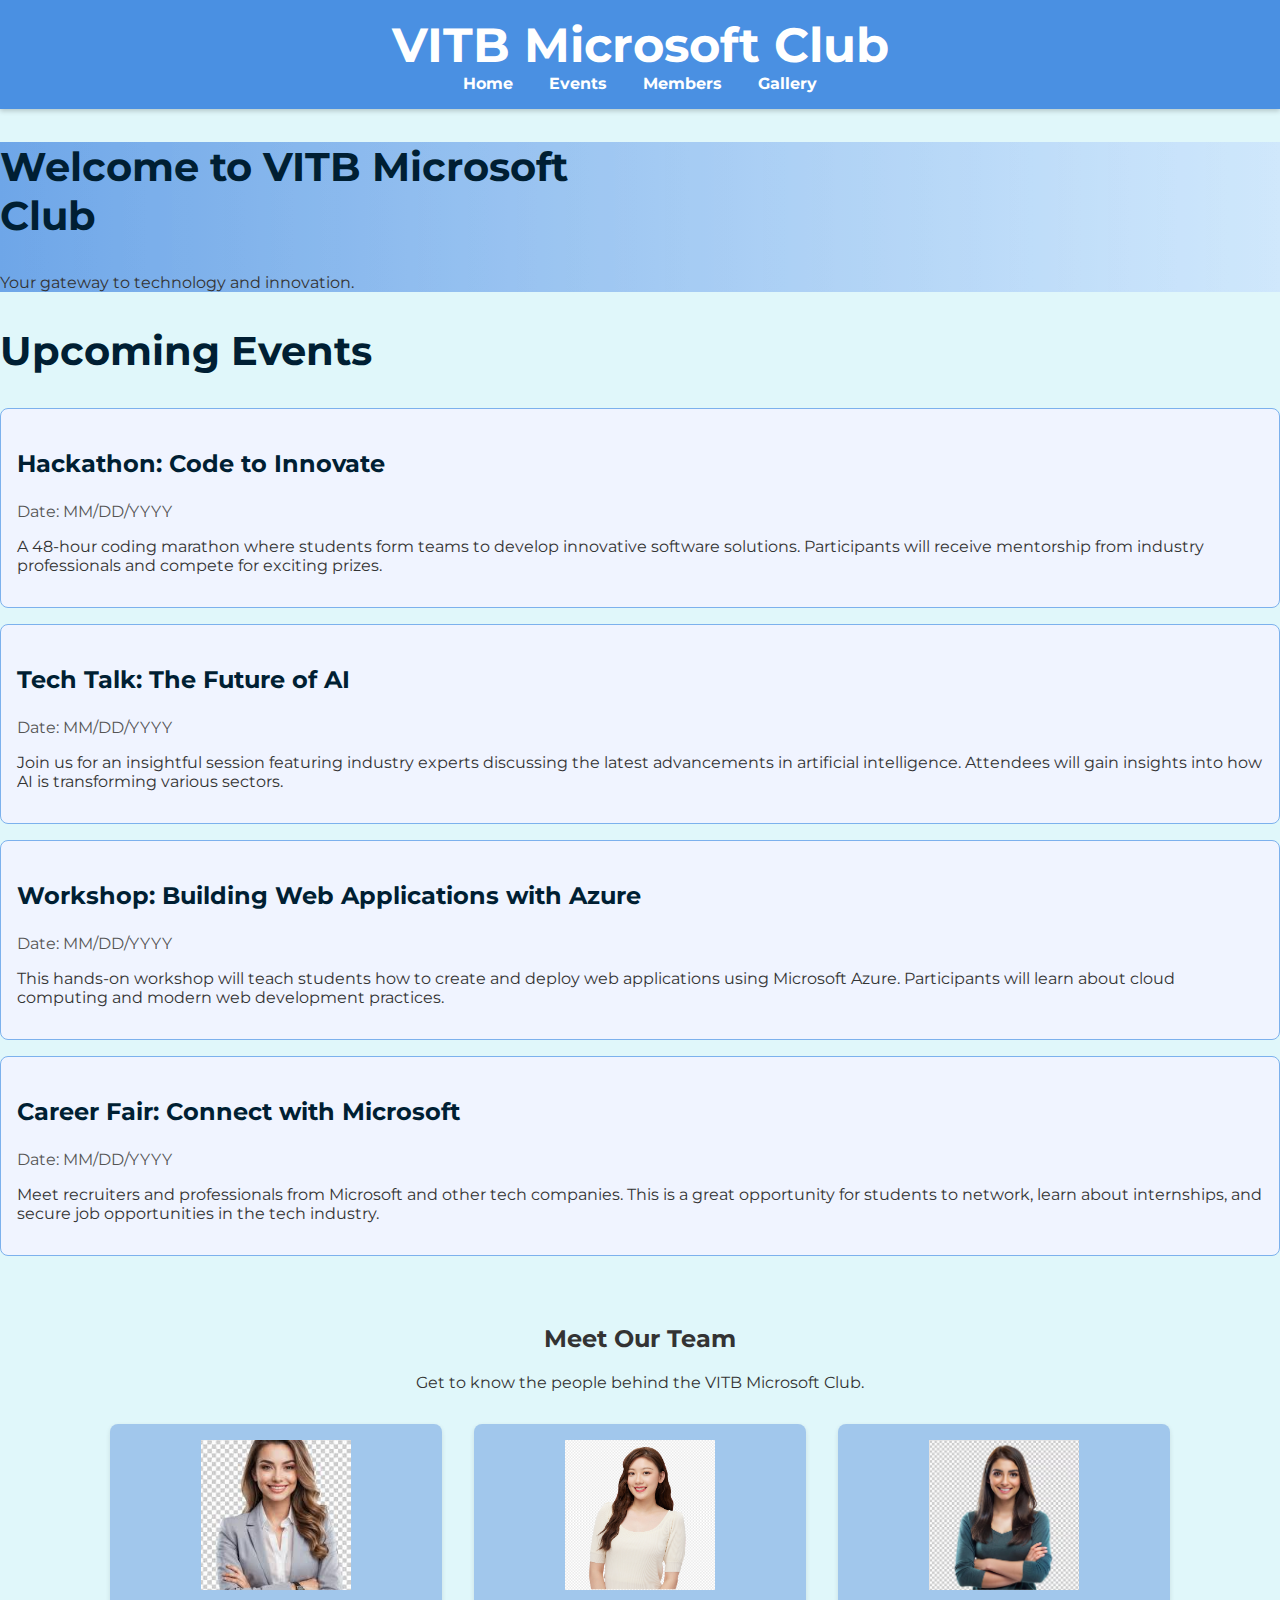
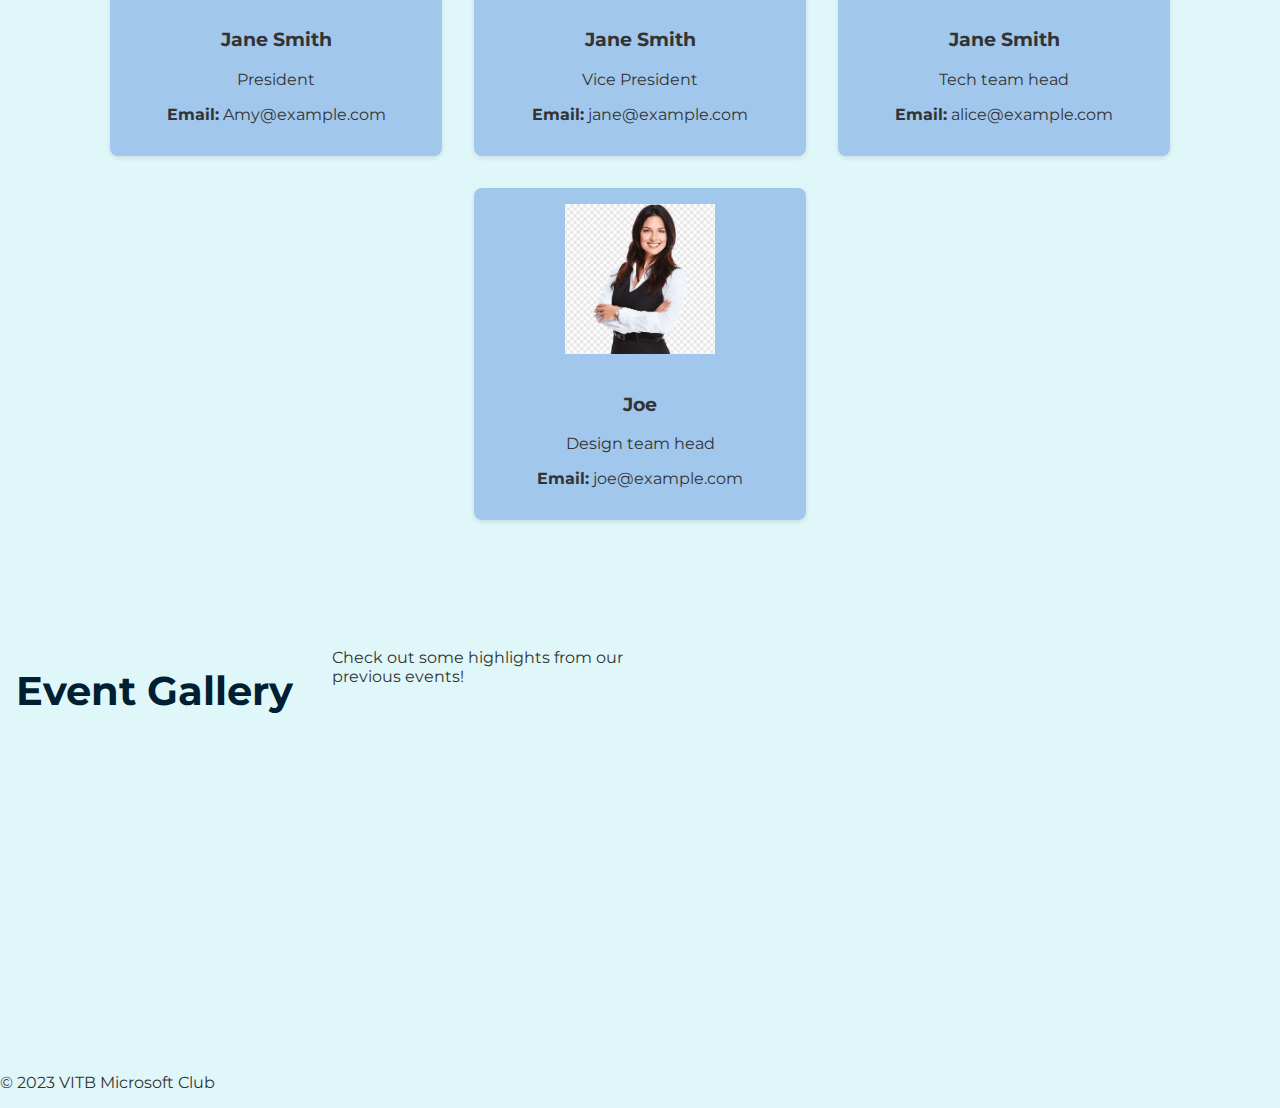
==== commit 60557b0e: "final commit" ====
--- a/index.html
+++ b/index.html
@@ -29,32 +29,48 @@
         </div>
     </section>
 
-
     <!-- Events Section -->
     <section id="events" class="events">
         <h2 class="dark-blue-heading">Upcoming Events</h2>
         <div class="event-card">
-            <h3 class="event-title">Workshop: Building Web Applications with Azure</h3>
-            <p class="event-date">Date: 10/11/2024</p>
-            <p>This hands-on workshop will teach students how to create and deploy web applications using Microsoft Azure. Participants will learn about cloud computing and modern web development practices.</p>
+            <div class="event-info">
+                <h3 class="event-title">Hackathon: Code to Innovate</h3>
+                <p class="event-date">Date: MM/DD/YYYY</p>
+                <p>A 48-hour coding marathon where students form teams to develop innovative software solutions.
+                    Participants will receive mentorship from industry professionals and compete for exciting prizes.
+                </p>
+            </div>
         </div>
+
         <div class="event-card">
-            <h3 class="event-title">Career Fair: Connect with Microsoft</h3>
-            <p class="event-date">Date: 20/11/2024</p>
-            <p>Meet recruiters and professionals from Microsoft and other tech companies. This is a great opportunity for students to network, learn about internships, and secure job opportunities in the tech industry.</p>
+            <div class="event-info">
+                <h3 class="event-title">Tech Talk: The Future of AI</h3>
+                <p class="event-date">Date: MM/DD/YYYY</p>
+                <p>Join us for an insightful session featuring industry experts discussing the latest advancements in
+                    artificial intelligence. Attendees will gain insights into how AI is transforming various sectors.
+                </p>
+            </div>
         </div>
+
         <div class="event-card">
-            <h3 class="event-title">CGame Development Bootcamp</h3>
-            <p class="event-date">Date: 06/12/2024</p>
-            <p>A seminar dedicated to educating students about cybersecurity threats and best practices. Learn how to protect personal data and understand the importance of digital security.</p>
+            <div class="event-info">
+                <h3 class="event-title">Workshop: Building Web Applications with Azure</h3>
+                <p class="event-date">Date: MM/DD/YYYY</p>
+                <p>This hands-on workshop will teach students how to create and deploy web applications using Microsoft
+                    Azure. Participants will learn about cloud computing and modern web development practices.</p>
+            </div>
         </div>
+
         <div class="event-card">
-            <h3 class="event-title">Seminar: Cybersecurity Awareness Month</h3>
-            <p class="event-date">Date: 10/12/2024</p>
-            <p>A week-long bootcamp where students can learn the fundamentals of game design and development using Microsoft tools. Participants will create their own games and showcase them at the end of the week.</p>
+            <div class="event-info">
+                <h3 class="event-title">Career Fair: Connect with Microsoft</h3>
+                <p class="event-date">Date: MM/DD/YYYY</p>
+                <p>Meet recruiters and professionals from Microsoft and other tech companies. This is a great
+                    opportunity for students to network, learn about internships, and secure job opportunities in the
+                    tech industry.</p>
+            </div>
         </div>
-        <!-- Add more event cards as needed -->
-    </section>
+
 
 
     <!-- Members Section -->
--- a/styles/style.css
+++ b/styles/style.css
@@ -32,16 +32,10 @@
 
 /* Hero Section */
 .hero {
-    display: flex; /* Use flexbox to align text and gradient */
-    align-items: center; /* Center vertically */
-    background: linear-gradient(to left, rgba(255, 255, 255, 0.7), rgba(255, 255, 255, 0.5)), /* Light overlay */
+    background: linear-gradient(to left, rgba(255, 255, 255, 0.3), rgba(255, 255, 255, 0.2)), /* Light overlay */
                 linear-gradient(to right, #4a90e2, #bbdefb); /* Crisscross gradient */
-    padding: 3rem 1rem; /* Increased padding */
-    border-radius: 8px;
-    margin: 1rem 0; /* Margin between sections */
-    box-shadow: 0px 2px 5px rgba(0, 0, 0, 0.1);
-    animation: fadeIn 1s; /* Fade-in animation */
 }
+
 
 /* Dark Blue Headings */
 .dark-blue-heading {
@@ -92,18 +86,33 @@
     margin-bottom: 1rem; /* Space below the photo */
 }
 
-/* Events Section */
-.events {
-    padding: 2rem 1rem;
-    text-align: center;
+/* Event Card */
+.event-card {
+    border: 1px solid #7cb1ed; /* Border for individual event card */
+    border-radius: 8px; /* Rounded corners */
+    padding: 1rem; /* Padding inside event card */
+    margin: 1rem 0; /* Margin between event cards */
+    background-color: #f0f4ff; /* Light background color for event cards */
+    text-align: left; /* Align text to the left */
+    transition: transform 0.3s; /* Smooth scaling effect on hover */
 }
 
-/* Event Countdown Timer */
-.countdown {
-    font-weight: bold; /* Make countdown bold */
-    color: #4a90e2; /* Color for countdown text */
-    font-size: 1.5rem; /* Font size for countdown */
+.event-card:hover {
+    transform: scale(1.02); /* Slightly enlarge card on hover */
 }
+
+/* Event Title */
+.event-title {
+    color: #001f33; /* Dark blue color for event titles */
+    font-size: 1.5rem; /* Font size for event titles */
+}
+
+/* Event Date */
+.event-date {
+    color: #555; /* Grey color for event dates */
+}
+
+
 
 /* Gallery Section */
 .gallery {
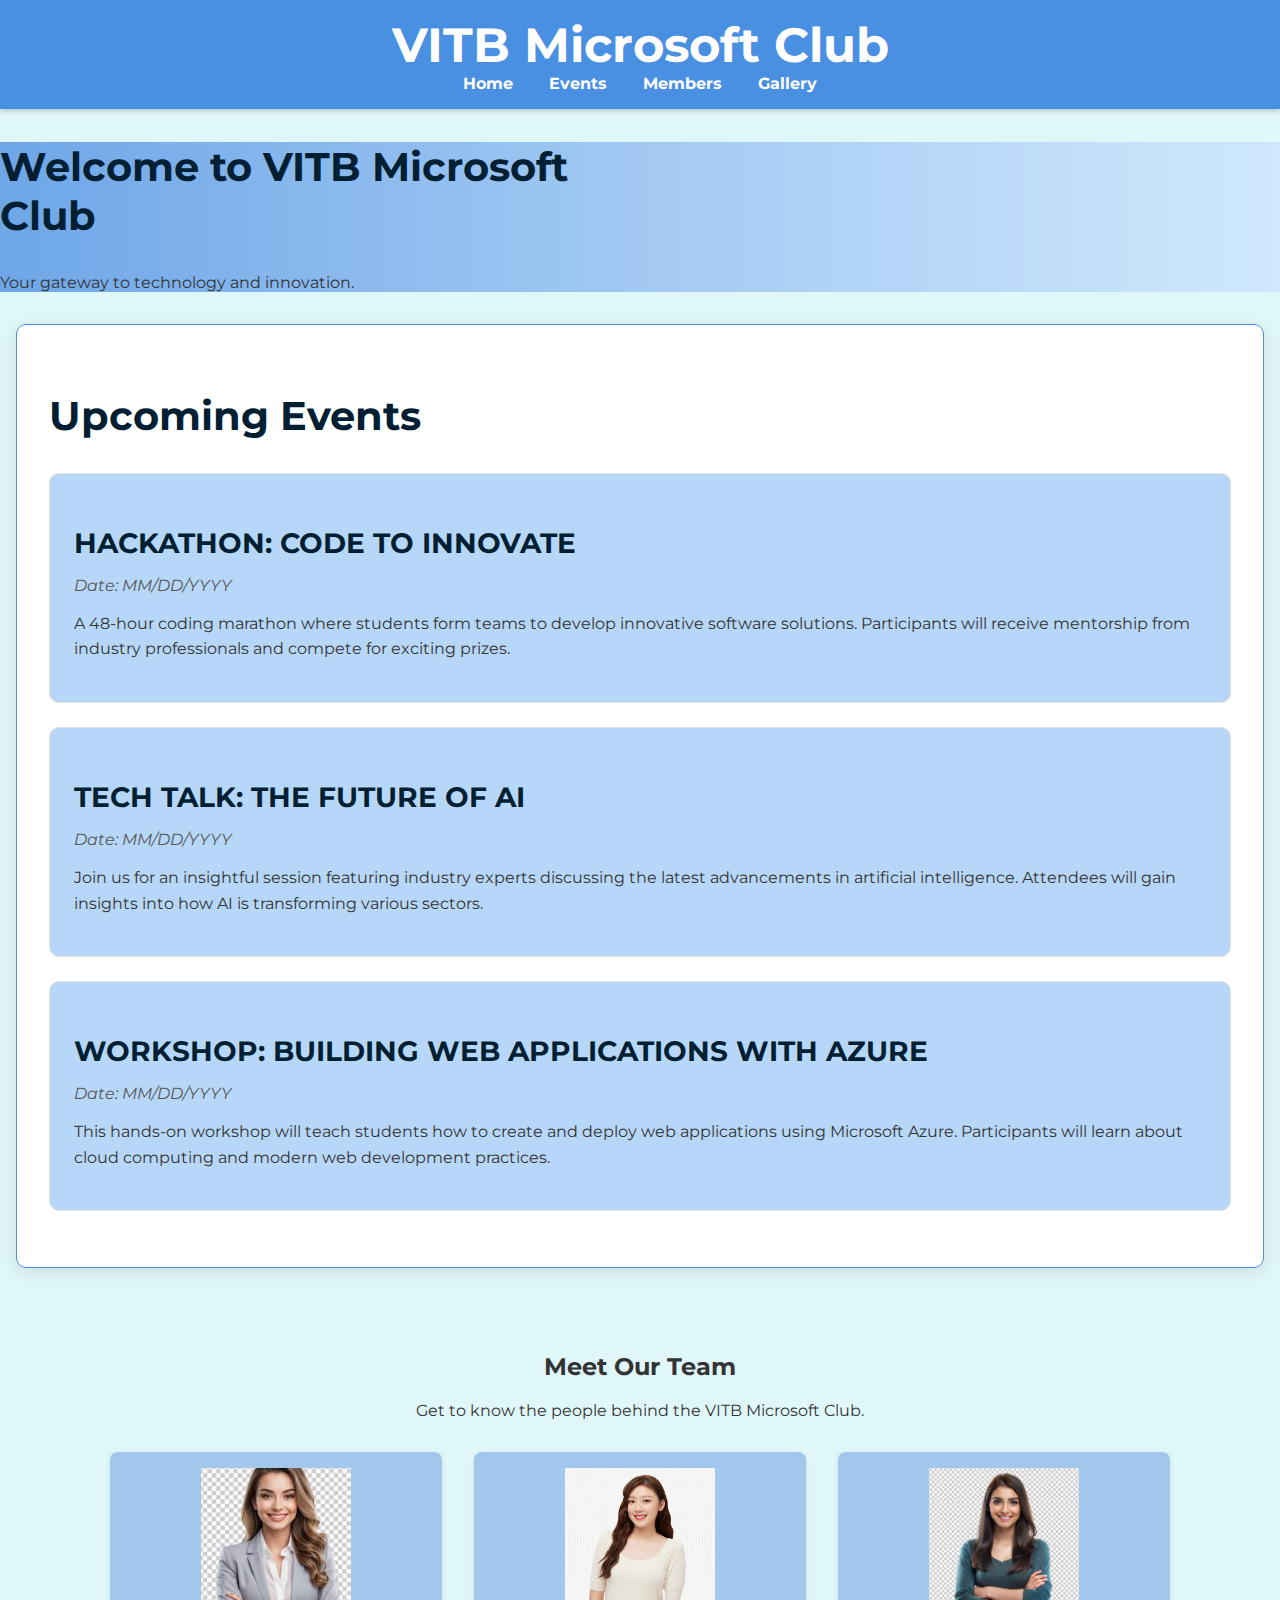
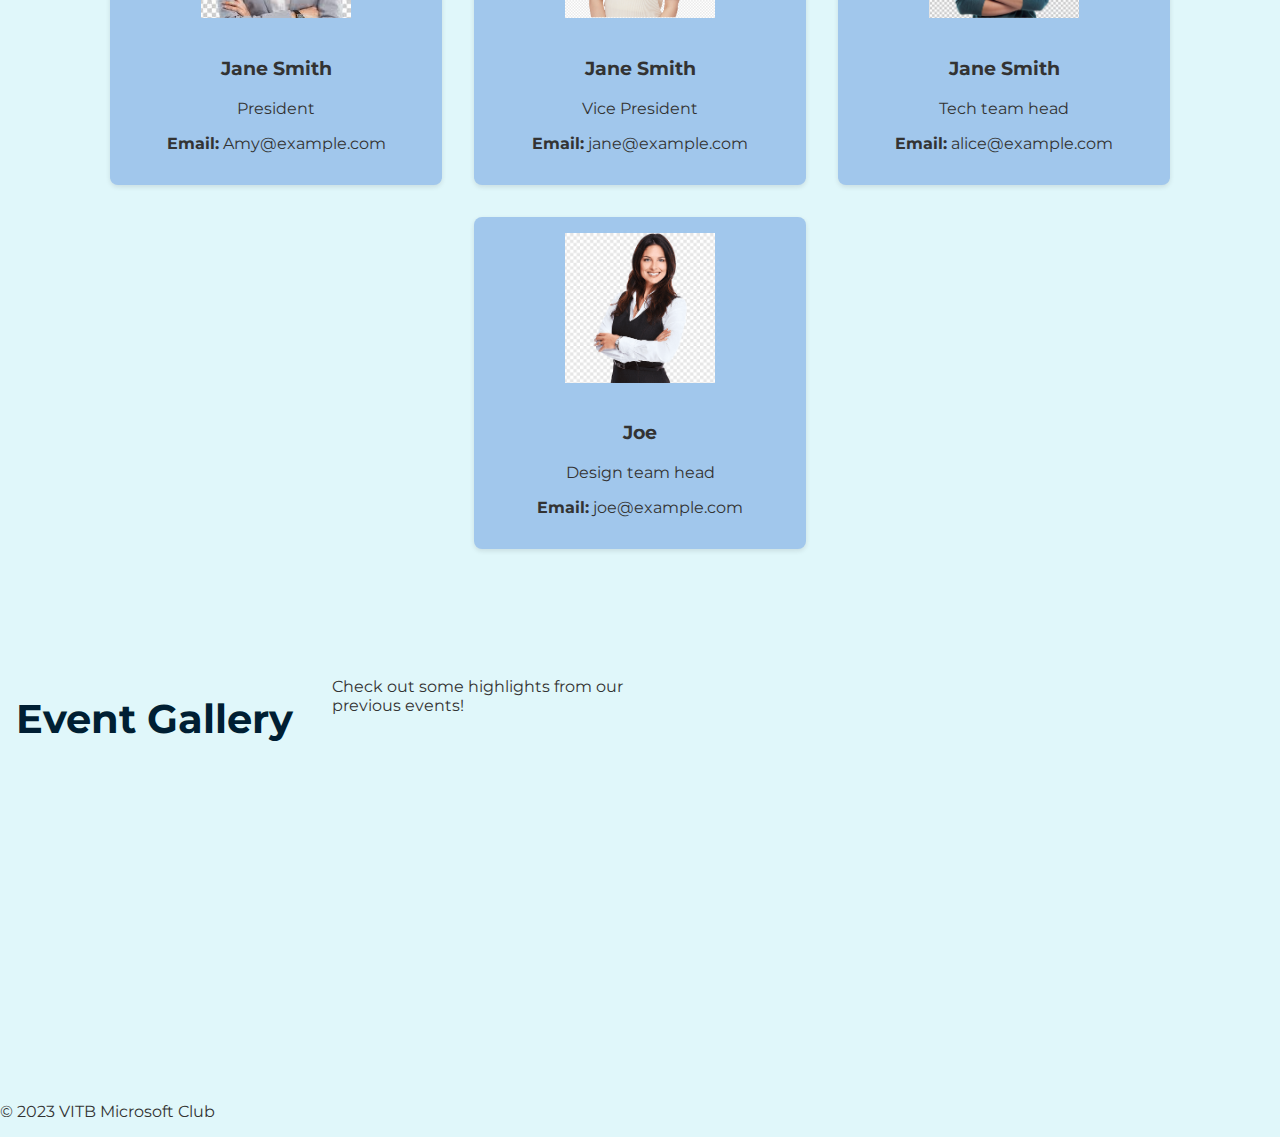
==== commit 964c1715: "final commit" ====
--- a/index.html
+++ b/index.html
@@ -32,44 +32,34 @@
     <!-- Events Section -->
     <section id="events" class="events">
         <h2 class="dark-blue-heading">Upcoming Events</h2>
+
         <div class="event-card">
-            <div class="event-info">
-                <h3 class="event-title">Hackathon: Code to Innovate</h3>
-                <p class="event-date">Date: MM/DD/YYYY</p>
-                <p>A 48-hour coding marathon where students form teams to develop innovative software solutions.
-                    Participants will receive mentorship from industry professionals and compete for exciting prizes.
-                </p>
-            </div>
+            <h3 class="event-title">Hackathon: Code to Innovate</h3>
+            <p class="event-date">Date: MM/DD/YYYY</p>
+            <p class="event-description">A 48-hour coding marathon where students form teams to develop innovative
+                software solutions. Participants will receive mentorship from industry professionals and compete for
+                exciting prizes.</p>
         </div>
 
         <div class="event-card">
-            <div class="event-info">
-                <h3 class="event-title">Tech Talk: The Future of AI</h3>
-                <p class="event-date">Date: MM/DD/YYYY</p>
-                <p>Join us for an insightful session featuring industry experts discussing the latest advancements in
-                    artificial intelligence. Attendees will gain insights into how AI is transforming various sectors.
-                </p>
-            </div>
+            <h3 class="event-title">Tech Talk: The Future of AI</h3>
+            <p class="event-date">Date: MM/DD/YYYY</p>
+            <p class="event-description">Join us for an insightful session featuring industry experts discussing the
+                latest advancements in artificial intelligence. Attendees will gain insights into how AI is transforming
+                various sectors.</p>
         </div>
 
         <div class="event-card">
-            <div class="event-info">
-                <h3 class="event-title">Workshop: Building Web Applications with Azure</h3>
-                <p class="event-date">Date: MM/DD/YYYY</p>
-                <p>This hands-on workshop will teach students how to create and deploy web applications using Microsoft
-                    Azure. Participants will learn about cloud computing and modern web development practices.</p>
-            </div>
+            <h3 class="event-title">Workshop: Building Web Applications with Azure</h3>
+            <p class="event-date">Date: MM/DD/YYYY</p>
+            <p class="event-description">This hands-on workshop will teach students how to create and deploy web
+                applications using Microsoft Azure. Participants will learn about cloud computing and modern web
+                development practices.</p>
         </div>
 
-        <div class="event-card">
-            <div class="event-info">
-                <h3 class="event-title">Career Fair: Connect with Microsoft</h3>
-                <p class="event-date">Date: MM/DD/YYYY</p>
-                <p>Meet recruiters and professionals from Microsoft and other tech companies. This is a great
-                    opportunity for students to network, learn about internships, and secure job opportunities in the
-                    tech industry.</p>
-            </div>
-        </div>
+        <!-- Add more event cards as needed -->
+
+    </section>
 
 
 
--- a/styles/style.css
+++ b/styles/style.css
@@ -86,30 +86,65 @@
     margin-bottom: 1rem; /* Space below the photo */
 }
 
+/* Events Section */
+.events {
+    border: 1px solid #4a90e2; /* Border to match member section */
+    border-radius: 10px; /* Slightly larger border radius */
+    background-color: #ffffff; /* White background for contrast */
+    padding: 2rem; /* Padding inside the section */
+    margin: 2rem 1rem; /* Margin around the section */
+    box-shadow: 0px 4px 15px rgba(0, 0, 0, 0.1); /* Deeper shadow for depth */
+    animation: fadeIn 1s; /* Fade-in animation */
+}
+
 /* Event Card */
 .event-card {
-    border: 1px solid #7cb1ed; /* Border for individual event card */
-    border-radius: 8px; /* Rounded corners */
-    padding: 1rem; /* Padding inside event card */
-    margin: 1rem 0; /* Margin between event cards */
-    background-color: #f0f4ff; /* Light background color for event cards */
+    border: 1px solid #e0e0e0; /* Light grey border for individual event card */
+    border-radius: 10px; /* Rounded corners */
+    padding: 1.5rem; /* Increased padding inside event card */
+    margin: 1.5rem 0; /* Increased margin between event cards */
+    background-color: #b7d7f8; /* Light background color for event cards */
     text-align: left; /* Align text to the left */
-    transition: transform 0.3s; /* Smooth scaling effect on hover */
+    transition: transform 0.3s, box-shadow 0.3s; /* Smooth scaling effect and shadow on hover */
+    position: relative; /* Allow absolute positioning of elements */
 }
 
 .event-card:hover {
-    transform: scale(1.02); /* Slightly enlarge card on hover */
+    transform: translateY(-5px); /* Lift the card on hover */
+    box-shadow: 0px 8px 20px rgba(0, 0, 0, 0.2); /* Deeper shadow on hover */
 }
 
 /* Event Title */
 .event-title {
     color: #001f33; /* Dark blue color for event titles */
-    font-size: 1.5rem; /* Font size for event titles */
+    font-size: 1.75rem; /* Increased font size for titles */
+    margin-bottom: 0.5rem; /* Margin below title */
+    font-weight: bold; /* Bold font for titles */
+    text-transform: uppercase; /* Uppercase for elegance */
 }
 
 /* Event Date */
 .event-date {
     color: #555; /* Grey color for event dates */
+    font-style: italic; /* Italic style for date */
+    margin-bottom: 1rem; /* Margin below date */
+}
+
+/* Event Description */
+.event-description {
+    color: #333; /* Darker grey for description */
+    line-height: 1.6; /* Improved line height for readability */
+}
+
+/* Responsive Design */
+@media (max-width: 768px) {
+    .event-card {
+        margin: 1rem 0; /* Adjust margin for smaller screens */
+    }
+
+    .event-title {
+        font-size: 1.5rem; /* Adjust title size for smaller screens */
+    }
 }
 
 
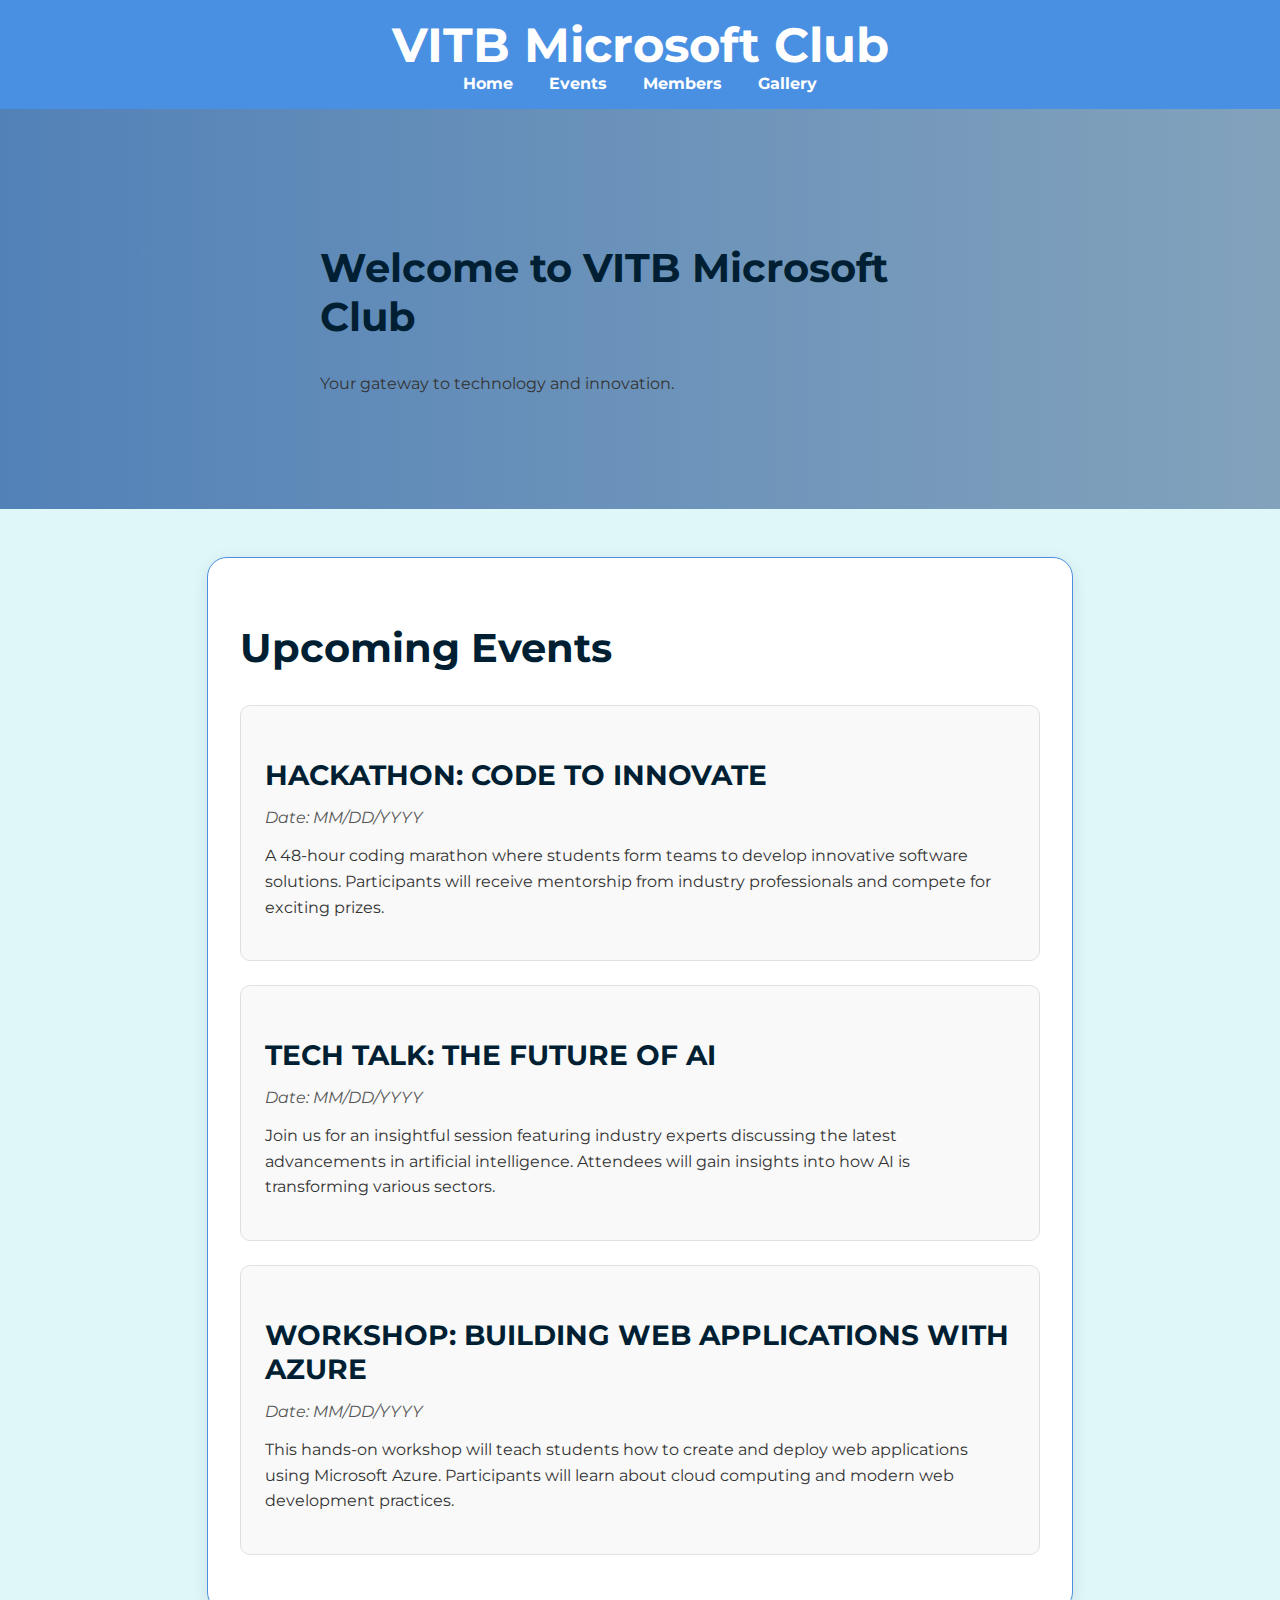
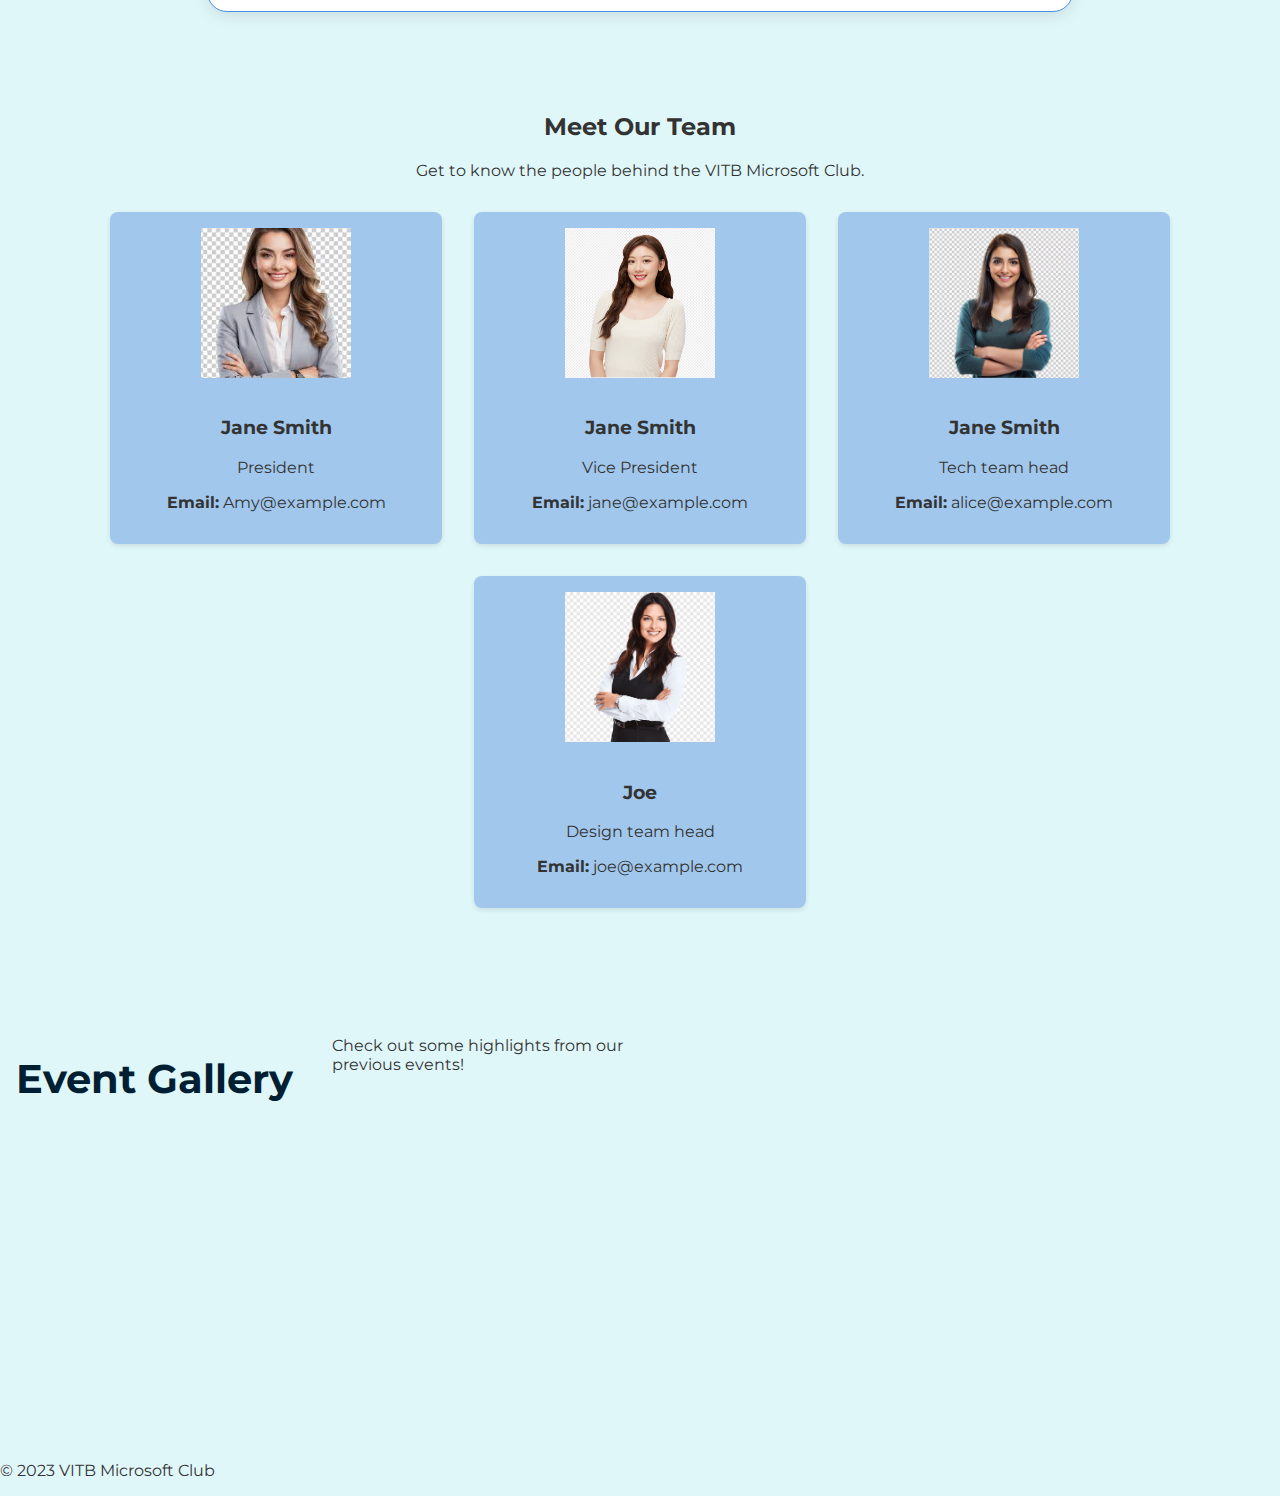
==== commit e48d48a5: "final commit" ====
--- a/index.html
+++ b/index.html
@@ -30,37 +30,32 @@
     </section>
 
     <!-- Events Section -->
-    <section id="events" class="events">
-        <h2 class="dark-blue-heading">Upcoming Events</h2>
+<section id="events" class="events">
+    <h2 class="dark-blue-heading">Upcoming Events</h2>
+    
+    <div class="event-card">
+        <h3 class="event-title">Hackathon: Code to Innovate</h3>
+        <p class="event-date">Date: MM/DD/YYYY</p>
+        <p class="event-description">A 48-hour coding marathon where students form teams to develop innovative software solutions. Participants will receive mentorship from industry professionals and compete for exciting prizes.</p>
+    </div>
+    
+    <div class="event-card">
+        <h3 class="event-title">Tech Talk: The Future of AI</h3>
+        <p class="event-date">Date: MM/DD/YYYY</p>
+        <p class="event-description">Join us for an insightful session featuring industry experts discussing the latest advancements in artificial intelligence. Attendees will gain insights into how AI is transforming various sectors.</p>
+    </div>
 
-        <div class="event-card">
-            <h3 class="event-title">Hackathon: Code to Innovate</h3>
-            <p class="event-date">Date: MM/DD/YYYY</p>
-            <p class="event-description">A 48-hour coding marathon where students form teams to develop innovative
-                software solutions. Participants will receive mentorship from industry professionals and compete for
-                exciting prizes.</p>
-        </div>
+    <div class="event-card">
+        <h3 class="event-title">Workshop: Building Web Applications with Azure</h3>
+        <p class="event-date">Date: MM/DD/YYYY</p>
+        <p class="event-description">This hands-on workshop will teach students how to create and deploy web
+            applications using Microsoft Azure. Participants will learn about cloud computing and modern web
+            development practices.</p>
+    </div>
 
-        <div class="event-card">
-            <h3 class="event-title">Tech Talk: The Future of AI</h3>
-            <p class="event-date">Date: MM/DD/YYYY</p>
-            <p class="event-description">Join us for an insightful session featuring industry experts discussing the
-                latest advancements in artificial intelligence. Attendees will gain insights into how AI is transforming
-                various sectors.</p>
-        </div>
+    <!-- Add more event cards as needed -->
 
-        <div class="event-card">
-            <h3 class="event-title">Workshop: Building Web Applications with Azure</h3>
-            <p class="event-date">Date: MM/DD/YYYY</p>
-            <p class="event-description">This hands-on workshop will teach students how to create and deploy web
-                applications using Microsoft Azure. Participants will learn about cloud computing and modern web
-                development practices.</p>
-        </div>
-
-        <!-- Add more event cards as needed -->
-
-    </section>
-
+</section>
 
 
     <!-- Members Section -->
--- a/styles/style.css
+++ b/styles/style.css
@@ -1,7 +1,9 @@
 /* General Styles */
 body {
-    background-color: #e0f7fa; /* Light blue background */
-    font-family: 'Montserrat', sans-serif; /* Elegant font */
+    background-color: #e0f7fa;
+    /* Light blue background */
+    font-family: 'Montserrat', sans-serif;
+    /* Elegant font */
     color: #333;
     margin: 0;
     padding: 0;
@@ -9,7 +11,8 @@
 
 /* Header Styles */
 header {
-    background-color: #4a90e2; /* Soft blue for the header */
+    background-color: #4a90e2;
+    /* Soft blue for the header */
     color: #fff;
     padding: 1rem;
     text-align: center;
@@ -18,36 +21,57 @@
 
 /* Header Site Name */
 header h1 {
-    font-size: 3rem; /* Increased site name size */
-    margin: 0; /* Remove default margin */
+    font-size: 3rem;
+    /* Increased site name size */
+    margin: 0;
+    /* Remove default margin */
 }
 
 /* Navigation Links */
 nav a {
-    color: #fff; /* White text for links */
-    margin: 0 1rem; /* Margin between links */
+    color: #fff;
+    /* White text for links */
+    margin: 0 1rem;
+    /* Margin between links */
     text-decoration: none;
     font-weight: bold;
 }
 
+
 /* Hero Section */
 .hero {
-    background: linear-gradient(to left, rgba(255, 255, 255, 0.3), rgba(255, 255, 255, 0.2)), /* Light overlay */
-                linear-gradient(to right, #4a90e2, #bbdefb); /* Crisscross gradient */
-}
-
+    height: 400px;
+    /* Adjust height as desired */
+    background: linear-gradient(to left, rgba(255, 255, 255, 0.3), rgba(255, 255, 255, 0.2)),
+        /* Light overlay */
+        linear-gradient(to right, #2762a6, #4c7a9f);
+    /* Crisscross gradient */
+    position: relative;
+    /* Allows positioning of child elements */
+    display: flex;
+    /* For centering content */
+    justify-content: center;
+    /* Center horizontally */
+    align-items: center;
+    /* Center vertically */
+}
 
 /* Dark Blue Headings */
 .dark-blue-heading {
-    color: #001f33; /* Darkest blue color for headings */
-    font-size: 2.5rem; /* Increased size for better visibility */
-    margin-right: 1rem; /* Reduced space between text and gradient */
+    color: #001f33;
+    /* Darkest blue color for headings */
+    font-size: 2.5rem;
+    /* Increased size for better visibility */
+    margin-right: 1rem;
+    /* Reduced space between text and gradient */
 }
 
 /* Text Container */
 .text-container {
-    max-width: 50%; /* Limit width of the text container */
-    z-index: 1; /* Ensure text appears above gradient */
+    max-width: 50%;
+    /* Limit width of the text container */
+    z-index: 1;
+    /* Ensure text appears above gradient */
 }
 
 
@@ -64,86 +88,127 @@
 }
 
 .member-card {
-    background-color: #a1c7ec; /* White background for cards */
+    background-color: #a1c7ec;
+    /* White background for cards */
     border-radius: 8px;
     margin: 1rem;
     padding: 1rem;
-    width: 300px; /* Fixed width for member cards */
+    width: 300px;
+    /* Fixed width for member cards */
     box-shadow: 0px 2px 5px rgba(0, 0, 0, 0.1);
-    transition: transform 0.3s; /* Transition for hover effect */
-    animation: slideIn 0.5s; /* Slide-in animation */
+    transition: transform 0.3s;
+    /* Transition for hover effect */
+    animation: slideIn 0.5s;
+    /* Slide-in animation */
 }
 
 .member-card:hover {
-    transform: scale(1.05); /* Scale effect on hover */
+    transform: scale(1.05);
+    /* Scale effect on hover */
 }
 
 /* Member Photo */
 .member-photo {
-    width: 150px; /* Fixed width */
-    height: 150px; /* Fixed height */
-    object-fit: cover; /* Maintain aspect ratio while filling the space */
-    margin-bottom: 1rem; /* Space below the photo */
-}
+    width: 150px;
+    /* Fixed width */
+    height: 150px;
+    /* Fixed height */
+    object-fit: cover;
+    /* Maintain aspect ratio while filling the space */
+    margin-bottom: 1rem;
+    /* Space below the photo */
+}
+
 
 /* Events Section */
 .events {
-    border: 1px solid #4a90e2; /* Border to match member section */
-    border-radius: 10px; /* Slightly larger border radius */
-    background-color: #ffffff; /* White background for contrast */
-    padding: 2rem; /* Padding inside the section */
-    margin: 2rem 1rem; /* Margin around the section */
-    box-shadow: 0px 4px 15px rgba(0, 0, 0, 0.1); /* Deeper shadow for depth */
-    animation: fadeIn 1s; /* Fade-in animation */
+    border: 1px solid #4a90e2;
+    /* Border to match member section */
+    border-radius: 20px;
+    /* Larger border radius for rounded corners */
+    background-color: #ffffff;
+    /* White background for contrast */
+    padding: 2rem;
+    /* Padding inside the section */
+    margin: 3rem auto;
+    /* Increased margin for top/bottom, auto for center alignment */
+    max-width: 800px;
+    /* Set a max-width for better alignment */
+    box-shadow: 0px 4px 15px rgba(0, 0, 0, 0.1);
+    /* Deeper shadow for depth */
+    animation: fadeIn 1s;
+    /* Fade-in animation */
 }
 
 /* Event Card */
 .event-card {
-    border: 1px solid #e0e0e0; /* Light grey border for individual event card */
-    border-radius: 10px; /* Rounded corners */
-    padding: 1.5rem; /* Increased padding inside event card */
-    margin: 1.5rem 0; /* Increased margin between event cards */
-    background-color: #b7d7f8; /* Light background color for event cards */
-    text-align: left; /* Align text to the left */
-    transition: transform 0.3s, box-shadow 0.3s; /* Smooth scaling effect and shadow on hover */
-    position: relative; /* Allow absolute positioning of elements */
+    border: 1px solid #e0e0e0;
+    /* Light grey border for individual event card */
+    border-radius: 10px;
+    /* Rounded corners */
+    padding: 1.5rem;
+    /* Increased padding inside event card */
+    margin: 1.5rem 0;
+    /* Increased margin between event cards */
+    background-color: #f9f9f9;
+    /* Light background color for event cards */
+    text-align: left;
+    /* Align text to the left */
+    transition: transform 0.3s, box-shadow 0.3s;
+    /* Smooth scaling effect and shadow on hover */
+    position: relative;
+    /* Allow absolute positioning of elements */
 }
 
 .event-card:hover {
-    transform: translateY(-5px); /* Lift the card on hover */
-    box-shadow: 0px 8px 20px rgba(0, 0, 0, 0.2); /* Deeper shadow on hover */
+    transform: translateY(-5px);
+    /* Lift the card on hover */
+    box-shadow: 0px 8px 20px rgba(0, 0, 0, 0.2);
+    /* Deeper shadow on hover */
 }
 
 /* Event Title */
 .event-title {
-    color: #001f33; /* Dark blue color for event titles */
-    font-size: 1.75rem; /* Increased font size for titles */
-    margin-bottom: 0.5rem; /* Margin below title */
-    font-weight: bold; /* Bold font for titles */
-    text-transform: uppercase; /* Uppercase for elegance */
+    color: #001f33;
+    /* Dark blue color for event titles */
+    font-size: 1.75rem;
+    /* Increased font size for titles */
+    margin-bottom: 0.5rem;
+    /* Margin below title */
+    font-weight: bold;
+    /* Bold font for titles */
+    text-transform: uppercase;
+    /* Uppercase for elegance */
 }
 
 /* Event Date */
 .event-date {
-    color: #555; /* Grey color for event dates */
-    font-style: italic; /* Italic style for date */
-    margin-bottom: 1rem; /* Margin below date */
+    color: #555;
+    /* Grey color for event dates */
+    font-style: italic;
+    /* Italic style for date */
+    margin-bottom: 1rem;
+    /* Margin below date */
 }
 
 /* Event Description */
 .event-description {
-    color: #333; /* Darker grey for description */
-    line-height: 1.6; /* Improved line height for readability */
+    color: #333;
+    /* Darker grey for description */
+    line-height: 1.6;
+    /* Improved line height for readability */
 }
 
 /* Responsive Design */
 @media (max-width: 768px) {
     .event-card {
-        margin: 1rem 0; /* Adjust margin for smaller screens */
+        margin: 1rem 0;
+        /* Adjust margin for smaller screens */
     }
 
     .event-title {
-        font-size: 1.5rem; /* Adjust title size for smaller screens */
+        font-size: 1.5rem;
+        /* Adjust title size for smaller screens */
     }
 }
 
@@ -151,9 +216,12 @@
 
 /* Gallery Section */
 .gallery {
-    display: grid; /* Use grid layout for better alignment */
-    grid-template-columns: repeat(auto-fill, minmax(250px, 1fr)); /* Responsive grid */
-    gap: 1rem; /* Space between grid items */
+    display: grid;
+    /* Use grid layout for better alignment */
+    grid-template-columns: repeat(auto-fill, minmax(250px, 1fr));
+    /* Responsive grid */
+    gap: 1rem;
+    /* Space between grid items */
     margin-top: 2rem;
     padding: 2rem 1rem;
 }
@@ -162,18 +230,24 @@
     border-radius: 8px;
     overflow: hidden;
     box-shadow: 0px 2px 5px rgba(0, 0, 0, 0.1);
-    opacity: 0; /* Start as invisible for fade-in effect */
-    animation: fadeIn 0.5s forwards; /* Fade-in animation */
+    opacity: 0;
+    /* Start as invisible for fade-in effect */
+    animation: fadeIn 0.5s forwards;
+    /* Fade-in animation */
 }
 
 .gallery-item img {
-    width: 100%; /* Full width for images */
-    height: auto; /* Maintain aspect ratio */
-    transition: transform 0.3s ease; /* Transition for hover effect */
+    width: 100%;
+    /* Full width for images */
+    height: auto;
+    /* Maintain aspect ratio */
+    transition: transform 0.3s ease;
+    /* Transition for hover effect */
 }
 
 .gallery-item img:hover {
-    transform: scale(1.05); /* Zoom effect on hover */
+    transform: scale(1.05);
+    /* Zoom effect on hover */
 }
 
 
@@ -182,6 +256,7 @@
     from {
         opacity: 0;
     }
+
     to {
         opacity: 1;
     }
@@ -191,6 +266,7 @@
     from {
         transform: translateY(0);
     }
+
     to {
         transform: translateY(-10px);
     }
@@ -199,16 +275,21 @@
 /* Responsive Styles */
 @media (max-width: 768px) {
     .hero {
-        flex-direction: column; /* Stack robot and text on smaller screens */
-        align-items: center; /* Center items */
-        text-align: center; /* Center text */
+        flex-direction: column;
+        /* Stack robot and text on smaller screens */
+        align-items: center;
+        /* Center items */
+        text-align: center;
+        /* Center text */
     }
 
     .dark-blue-heading {
-        margin-right: 0; /* Remove margin for smaller screens */
+        margin-right: 0;
+        /* Remove margin for smaller screens */
     }
 
     .gallery {
-        grid-template-columns: repeat(auto-fill, minmax(150px, 1fr)); /* Adjust for smaller screens */
-    }
-}
+        grid-template-columns: repeat(auto-fill, minmax(150px, 1fr));
+        /* Adjust for smaller screens */
+    }
+}